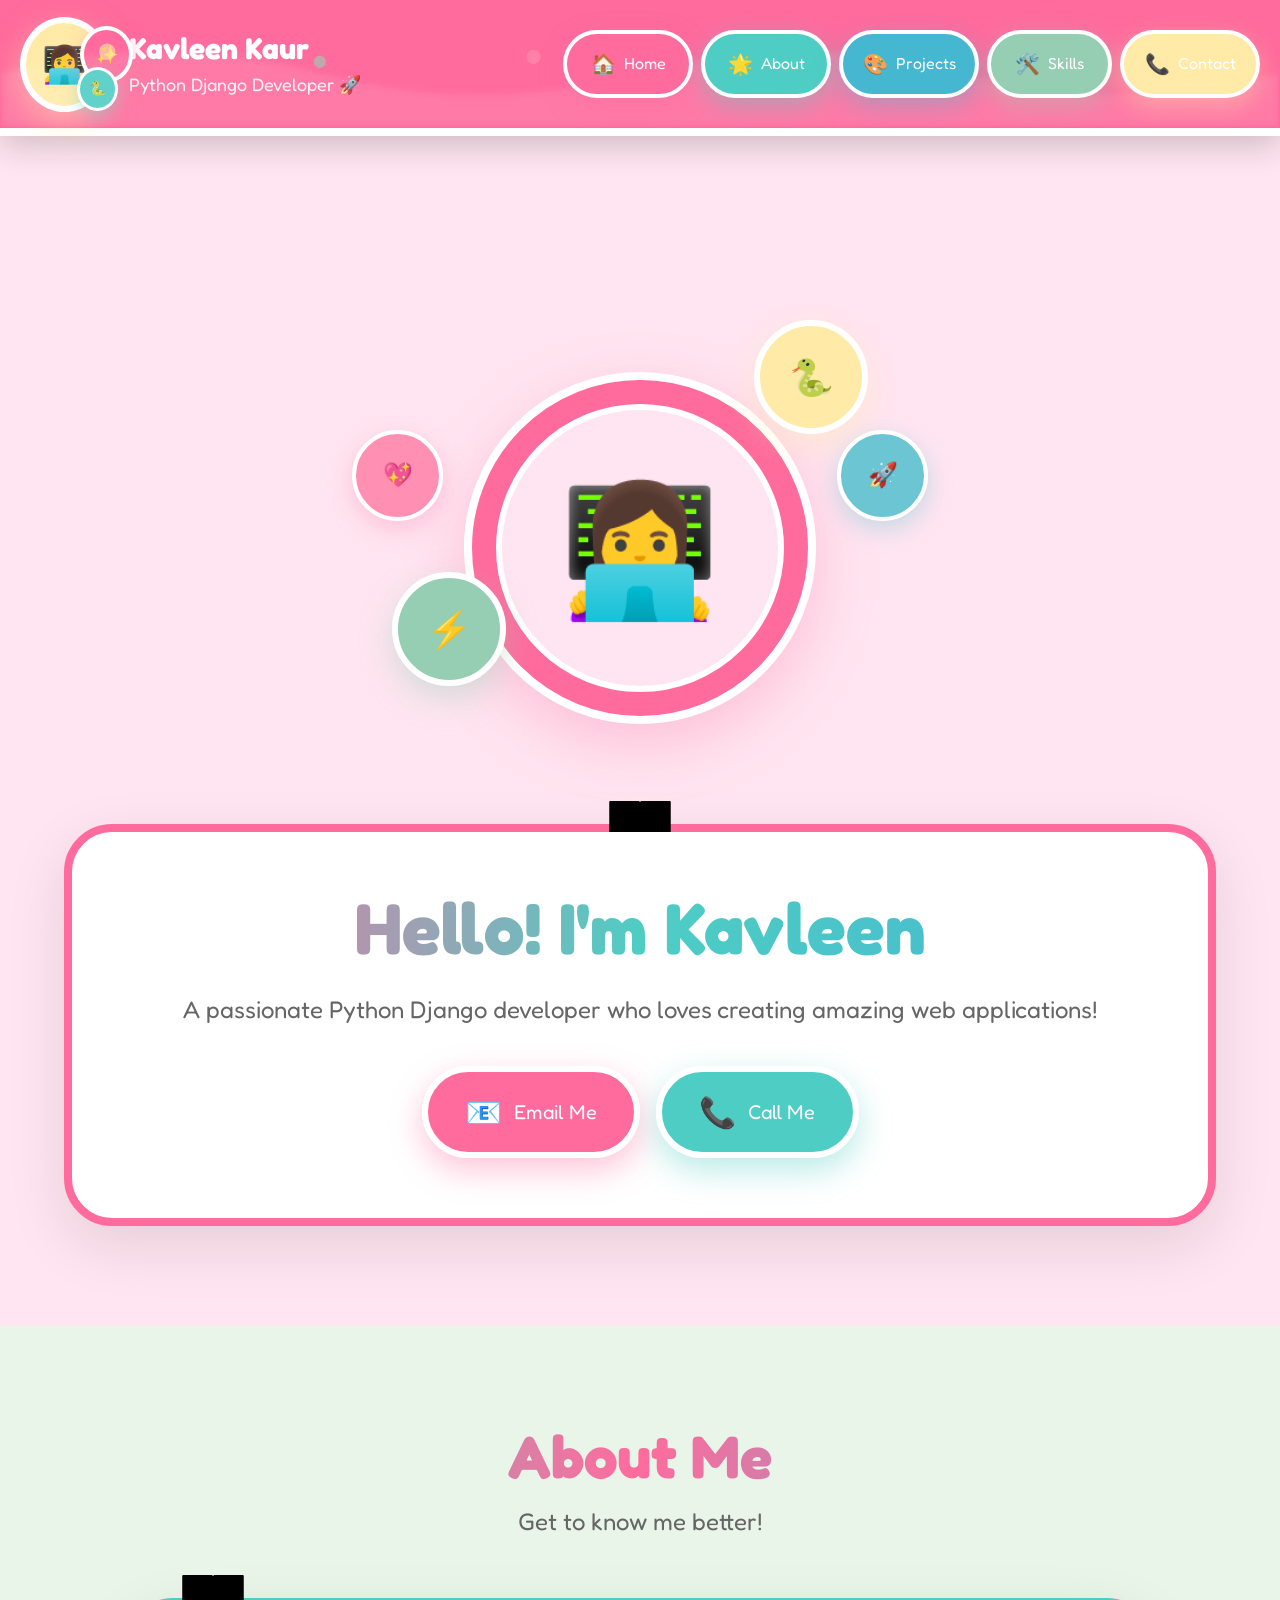
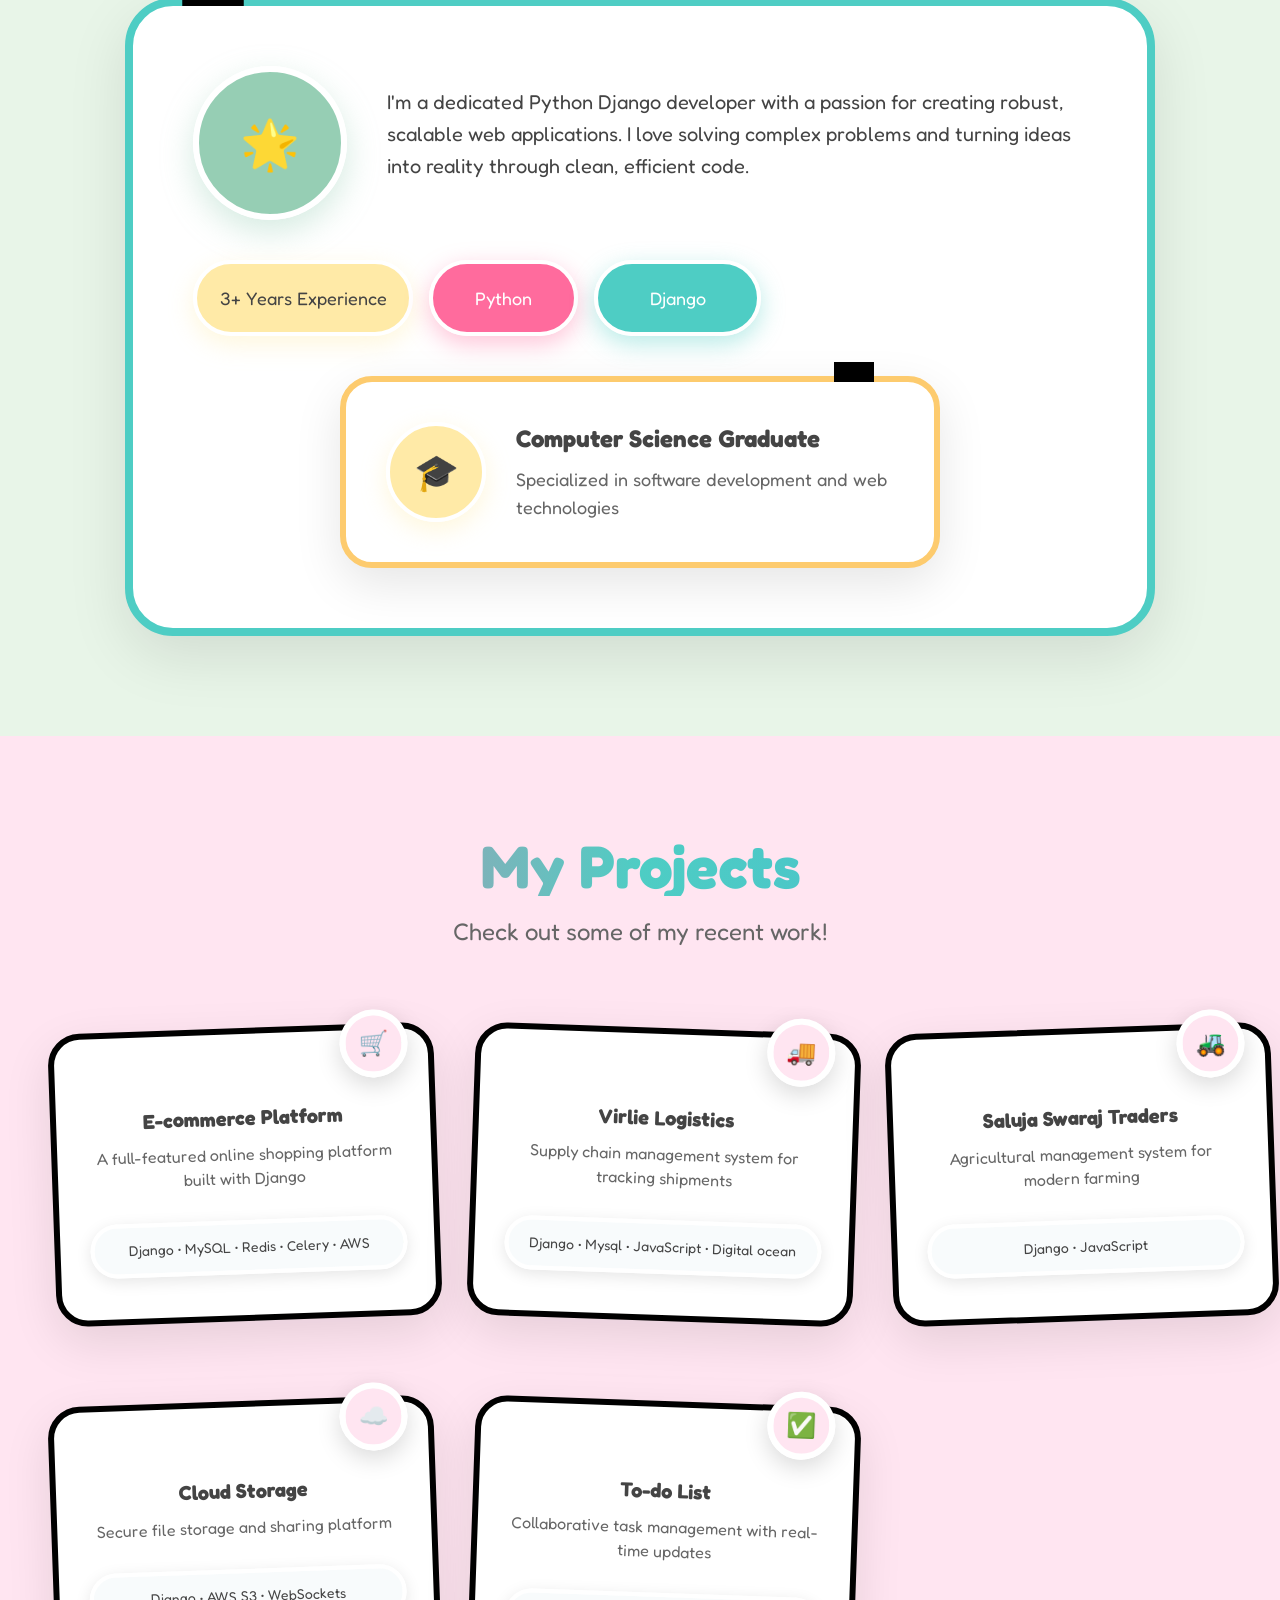
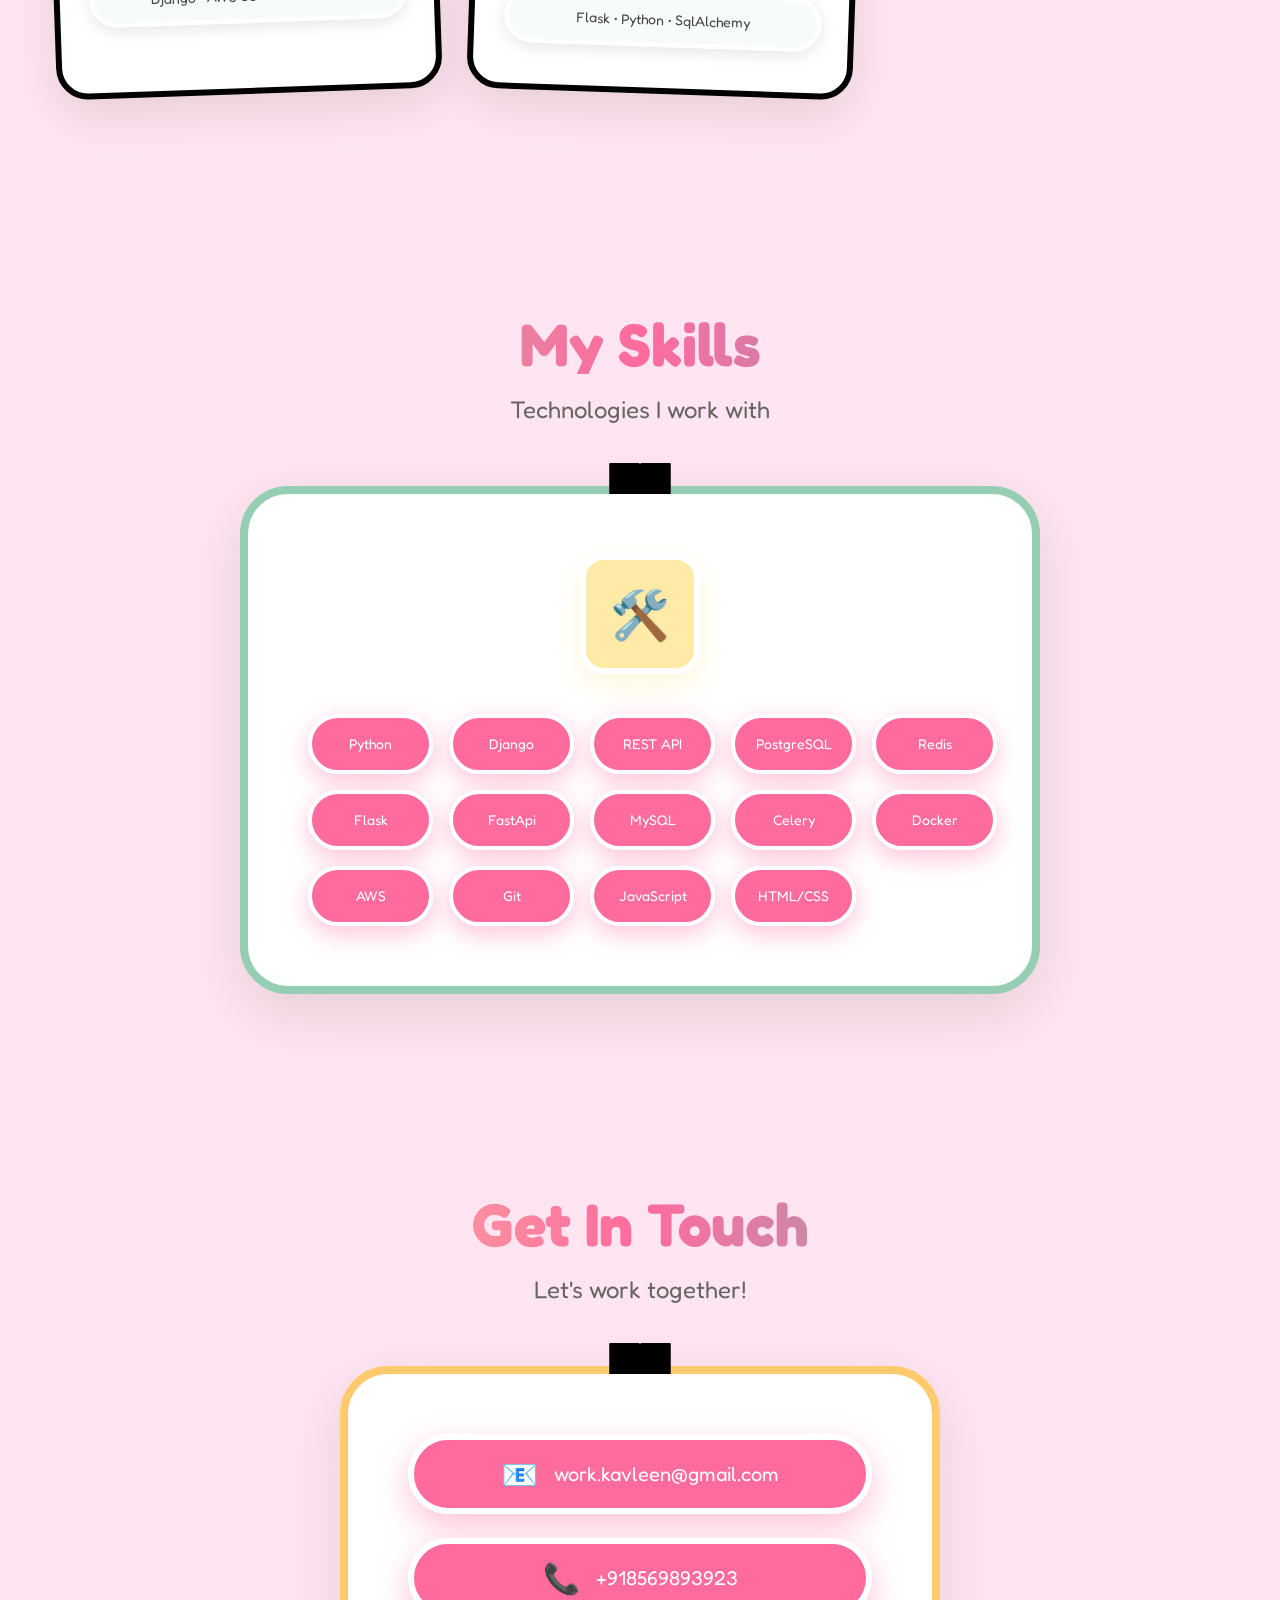
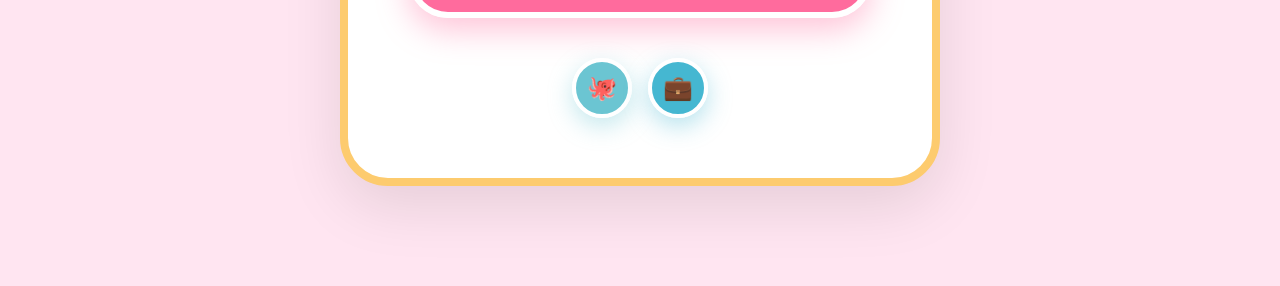
==== templates/portfolio/index.html @ 2c38bc71 "github fix" ====
<!DOCTYPE html>
<html lang="en">
<head>
    <meta charset="UTF-8">
    <meta name="viewport" content="width=device-width, initial-scale=1.0">
    <title>Kavleen Kaur - Python Django Developer</title>
    <link href="https://fonts.googleapis.com/css2?family=Fredoka+One:wght@400&display=swap" rel="stylesheet">
</head>
<body>
    <div class="portfolio-container">
        <!-- Header Section -->
        <header class="main-header">
            <div class="header-content">
                <div class="profile-section">
                    <div class="profile-avatar">
                        <div class="avatar-main">👩‍💻</div>
                        <div class="floating-emoji sparkle">
                            <div class="emoji-content">✨</div>
                        </div>
                        <div class="floating-emoji python">
                            <div class="emoji-content">🐍</div>
                        </div>
                    </div>
                    <div class="profile-info">
                        <h1 class="developer-name">Kavleen Kaur</h1>
                        <p class="developer-title">Python Django Developer 🚀</p>
                    </div>
                </div>

                <!-- Decorative Wave SVG -->
                <div class="wave-decoration">
                    <svg width="1257" height="107" viewBox="0 0 1257 107" fill="none" xmlns="http://www.w3.org/2000/svg">
                        <g clip-path="url(#clip0_1099_205)">
                            <mask id="mask0_1099_205" style="mask-type: luminance" maskUnits="userSpaceOnUse" x="0" y="0" width="1256" height="106">
                                <path d="M1255.67 0.882568H0.666016V105.799H1255.67V0.882568Z" fill="white"></path>
                            </mask>
                            <g mask="url(#mask0_1099_205)">
                                <g filter="url(#filter0_f_1099_205)">
                                    <path d="M0.666016 53.1739C105.25 25.2851 209.832 25.2851 314.416 53.1739C419 81.0627 523.583 81.0627 628.166 53.1739C732.75 25.2851 837.333 25.2851 941.917 53.1739C1046.5 81.0627 1151.09 81.0627 1255.66 53.1739V105.465H0.666016V53.1739Z" fill="white" fill-opacity="0.1"></path>
                                </g>
                                <path opacity="0.6" d="M105.249 40.0971C109.664 40.0971 113.243 36.5183 113.243 32.1035C113.243 27.6887 109.664 24.1099 105.249 24.1099C100.835 24.1099 97.2559 27.6887 97.2559 32.1035C97.2559 36.5183 100.835 40.0971 105.249 40.0971Z" fill="#FFEAA7"></path>
                                <path opacity="0.6" d="M314.083 48.0908C317.394 48.0908 320.078 45.4066 320.078 42.0956C320.078 38.7845 317.394 36.1003 314.083 36.1003C310.772 36.1003 308.088 38.7845 308.088 42.0956C308.088 45.4066 310.772 48.0908 314.083 48.0908Z" fill="#96CEB4"></path>
                                <path opacity="0.6" d="M523.916 44.0941C527.779 44.0941 530.911 40.9626 530.911 37.0997C530.911 33.2367 527.779 30.1052 523.916 30.1052C520.053 30.1052 516.922 33.2367 516.922 37.0997C516.922 40.9626 520.053 44.0941 523.916 44.0941Z" fill="#FF8FB3"></path>
                                <path opacity="0.6" d="M732.75 53.087C735.509 53.087 737.746 50.8502 737.746 48.091C737.746 45.3318 735.509 43.095 732.75 43.095C729.991 43.095 727.754 45.3318 727.754 48.091C727.754 50.8502 729.991 53.087 732.75 53.087Z" fill="#6ED3D0"></path>
                                <path opacity="0.6" d="M941.584 36.1004C946.55 36.1004 950.576 32.0742 950.576 27.1076C950.576 22.141 946.55 18.1147 941.584 18.1147C936.617 18.1147 932.591 22.141 932.591 27.1076C932.591 32.0742 936.617 36.1004 941.584 36.1004Z" fill="#FDCB6E"></path>
                                <path opacity="0.6" d="M1151.42 48.0908C1154.73 48.0908 1157.41 45.4066 1157.41 42.0956C1157.41 38.7845 1154.73 36.1003 1151.42 36.1003C1148.11 36.1003 1145.42 38.7845 1145.42 42.0956C1145.42 45.4066 1148.11 48.0908 1151.42 48.0908Z" fill="#A8D5BA"></path>
                            </g>
                        </g>
                        <defs>
                            <filter id="filter0_f_1099_205" x="-5.33398" y="26.2573" width="1267" height="85.208" filterUnits="userSpaceOnUse" color-interpolation-filters="sRGB">
                                <feFlood flood-opacity="0" result="BackgroundImageFix"></feFlood>
                                <feBlend mode="normal" in="SourceGraphic" in2="BackgroundImageFix" result="shape"></feBlend>
                                <feGaussianBlur stdDeviation="3" result="effect1_foregroundBlur_1099_205"></feGaussianBlur>
                            </filter>
                            <clipPath id="clip0_1099_205">
                                <rect width="1256" height="105.916" fill="white" transform="translate(0.333008 0.12915)"></rect>
                            </clipPath>
                        </defs>
                    </svg>

               <!-- Menu Toggle Button (Only visible on small screens) -->
               <button class="menu-toggle" onclick="toggleMenu()">☰</button>
            </div>
            <nav class="main-navigation" id="mobileNav">
                 <a href="#home" class="nav-item home-nav">
                   <span class="nav-emoji">🏠</span><span class="nav-text">Home</span>
                 </a>
                 <a href="#about" class="nav-item about-nav">
                   <span class="nav-emoji">🌟</span><span class="nav-text">About</span>
                 </a>
                 <a href="#projects" class="nav-item projects-nav">
                   <span class="nav-emoji">🎨</span><span class="nav-text">Projects</span>
                 </a>
                 <a href="#skills" class="nav-item skills-nav">
                   <span class="nav-emoji">🛠️</span><span class="nav-text">Skills</span>
                 </a>
                 <a href="#contact" class="nav-item contact-nav">
                   <span class="nav-emoji">📞</span><span class="nav-text">Contact</span>
                 </a>
               </nav>
            </div>
        </header>

        <!-- Hero Section -->
        <section id="home" class="hero-section">
            <div class="hero-decorative-elements">
                <div class="central-avatar">
                    <div class="avatar-inner">
                        <div class="avatar-core">👩‍💻</div>
                    </div>
                    <div class="floating-element python-element">
                        <div class="element-content">🐍</div>
                    </div>
                    <div class="floating-element lightning-element">
                        <div class="element-content">⚡</div>
                    </div>
                    <div class="floating-element heart-element">
                        <div class="element-content">💖</div>
                    </div>
                    <div class="floating-element rocket-element">
                        <div class="element-content">🚀</div>
                    </div>
                </div>
            </div>

            <div class="hero-content-card">
                <div class="speech-bubble-tail"></div>
                <h1 class="hero-title">Hello! I'm Kavleen</h1>
                <p class="hero-description">A passionate Python Django developer who loves creating amazing web applications!</p>
                <div class="hero-actions">
                    <a href="mailto:work.kavleen@gmail.com?subject=Let%27s%20Work%20Together&body=Hi%20Kavleen%2C%20I%20saw%20your%20portfolio..." class="action-button email-button">
                        <span class="button-emoji">📧</span>
                        <span class="button-text">Email Me</span>
                      </a>
                      
                    <a href="tel:+918569893923" class="action-button call-button">
                        <span class="button-emoji">📞</span>
                        <span class="button-text">Call Me</span>
                    </a>
                </div>
            </div>
        </section>

        <!-- About Section -->
        <section id="about" class="about-section">
            <div class="section-header">
                <h2 class="section-title">About Me</h2>
                <p class="section-subtitle">Get to know me better!</p>
            </div>

            <div class="about-content-card">
                <div class="speech-bubble-tail about-tail"></div>
                <div class="about-description">
                    <div class="description-icon">
                        <div class="icon-emoji">🌟</div>
                    </div>
                    <div class="description-text">
                        I'm a dedicated Python Django developer with a passion for creating robust, scalable web applications. I love solving complex problems and turning ideas into reality through clean, efficient code.
                    </div>
                </div>

                <div class="experience-badges">
                    <div class="badge experience-badge">
                        <span class="badge-text">3+ Years Experience</span>
                    </div>
                    <div class="badge tdd-badge">
                        <span class="badge-text">Python</span>
                    </div>
                    <div class="badge api-badge">
                        <span class="badge-text">Django</span>
                    </div>
                </div>

                <div class="education-card">
                    <div class="education-tail"></div>
                    <div class="education-content">
                        <div class="education-icon">
                            <div class="icon-emoji">🎓</div>
                        </div>
                        <div class="education-details">
                            <h3 class="education-title">Computer Science Graduate</h3>
                            <p class="education-description">Specialized in software development and web technologies</p>
                        </div>
                    </div>
                </div>
            </div>
        </section>

        <!-- Projects Section -->
        <section id="projects" class="projects-section">
            <div class="section-header">
                <h2 class="section-title">My Projects</h2>
                <p class="section-subtitle">Check out some of my recent work!</p>
            </div>

            <div class="projects-grid">
                <div class="project-card ecommerce-card">
                    <div class="project-icon">
                        <div class="icon-emoji">🛒</div>
                    </div>
                    <div class="project-content">
                        <h3 class="project-title">E-commerce Platform</h3>
                        <p class="project-description">A full-featured online shopping platform built with Django</p>
                        <div class="tech-tag">
                            <span class="tag-text">Django • MySQL • Redis • Celery • AWS</span>
                        </div>
                    </div>
                </div>

                <div class="project-card logistics-card">
                    <div class="project-icon">
                        <div class="icon-emoji">🚚</div>
                    </div>
                    <div class="project-content">
                        <h3 class="project-title">Virlie Logistics</h3>
                        <p class="project-description">Supply chain management system for tracking shipments</p>
                        <div class="tech-tag">
                            <span class="tag-text">Django • Mysql • JavaScript • Digital ocean</span>
                        </div>
                    </div>
                </div>

                <div class="project-card tractor-card">
                    <div class="project-icon">
                        <div class="icon-emoji">🚜</div>
                    </div>
                    <div class="project-content">
                        <h3 class="project-title">Saluja Swaraj Traders</h3>
                        <p class="project-description">Agricultural management system for modern farming</p>
                        <div class="tech-tag">
                            <span class="tag-text">Django • JavaScript </span>
                        </div>
                    </div>
                </div>

                <div class="project-card cloud-card">
                    <div class="project-icon">
                        <div class="icon-emoji">☁️</div>
                    </div>
                    <div class="project-content">
                        <h3 class="project-title">Cloud Storage</h3>
                        <p class="project-description">Secure file storage and sharing platform</p>
                        <div class="tech-tag">
                            <span class="tag-text">Django • AWS S3 • WebSockets</span>
                        </div>
                    </div>
                </div>

                <div class="project-card todo-card">
                    <div class="project-icon">
                        <div class="icon-emoji">✅</div>
                    </div>
                    <div class="project-content">
                        <h3 class="project-title">To-do List</h3>
                        <p class="project-description">Collaborative task management with real-time updates</p>
                        <div class="tech-tag">
                            <span class="tag-text">Flask • Python • SqlAlchemy</span>
                        </div>
                    </div>
                </div>
            </div>
        </section>

        <!-- Skills Section -->
        <section id="skills" class="skills-section">
            <div class="section-header">
                <h2 class="section-title">My Skills</h2>
                <p class="section-subtitle">Technologies I work with</p>
            </div>

            <div class="skills-content-card">
                <div class="speech-bubble-tail skills-tail"></div>
                <div class="skills-icon-container">
                    <div class="skills-main-icon">
                        <div class="icon-emoji">🛠️</div>
                    </div>
                </div>

                <div class="skills-grid">
                    <div class="skill-item">
                        <span class="skill-text">Python</span>
                    </div>
                    <div class="skill-item">
                        <span class="skill-text">Django</span>
                    </div>
                    <div class="skill-item">
                        <span class="skill-text">REST API</span>
                    </div>
                    <div class="skill-item">
                        <span class="skill-text">PostgreSQL</span>
                    </div>
                    <div class="skill-item">
                        <span class="skill-text">Redis</span>
                    </div>
                    <div class="skill-item">
                        <span class="skill-text">Flask</span>
                    </div>
                    <div class="skill-item">
                        <span class="skill-text">FastApi</span>
                    </div>
                    <div class="skill-item">
                        <span class="skill-text">MySQL</span>
                    </div>
                    <div class="skill-item">
                        <span class="skill-text">Celery</span>
                    </div>
                    <div class="skill-item">
                        <span class="skill-text">Docker</span>
                    </div>
                    <div class="skill-item">
                        <span class="skill-text">AWS</span>
                    </div>
                    <div class="skill-item">
                        <span class="skill-text">Git</span>
                    </div>
                    <div class="skill-item">
                        <span class="skill-text">JavaScript</span>
                    </div>
                    <div class="skill-item">
                        <span class="skill-text">HTML/CSS</span>
                    </div>
                </div>
            </div>
        </section>

        <!-- Contact Section -->
        <section id="contact" class="contact-section">
            <div class="section-header">
                <h2 class="section-title">Get In Touch</h2>
                <p class="section-subtitle">Let's work together!</p>
            </div>

            <div class="contact-content-card">
                <div class="speech-bubble-tail contact-tail"></div>
                <div class="contact-actions">
            
                    
                    <a href="mailto:work.kavleen@gmail.com" class="contact-button email-link">
                        <span class="contact-emoji">📧</span>
                        <span class="contact-text">work.kavleen@gmail.com</span>
                    </a>
                    <a href="tel:+1234567890" class="contact-button phone-link">
                        <span class="contact-emoji">📞</span>
                        <span class="contact-text">+918569893923</span>
                    </a>
                </div>
            

                <div class="social-links">
                    <a href="https://github.com/" class="social-link github-link" >
                        <span class="social-emoji">🐙</span>
                    </a>
                    <a href="https://www.linkedin.com/in/kavleensaluja22/" class="social-link linkedin-link">
                        <span class="social-emoji">💼</span>
                    </a>
                </div>
            </div>
        </section>
    </div>

    <style>
/* Reset and Base Styles */
* {
    margin: 0;
    padding: 0;
    box-sizing: border-box;
}

body {
    padding-top: 136px;
    font-family: 'Fredoka One', cursive;
    line-height: 1.6;
    overflow-x: hidden;
    overflow-y: auto;
}

/* Portfolio Container */
.portfolio-container {
    width: 100%;
    min-height: 100vh;
    background: linear-gradient(90deg, #ffe5f1 100%, #e8f5e8 50%, #e1f0ff 0%);
    position: relative;
    padding-top: 136px;
    overflow-x: hidden;
    overflow-y: auto;
}

/* Header Styles */
.main-header {
    width: 100%;
    height: 136px;
    border-bottom: 8px solid #fff;
    background: linear-gradient(90deg, #ff6b9d 100%, #4ecdc4 50%, #45b7d1 0%);
    box-shadow: 0px 8px 32px 0px rgba(0, 0, 0, 0.2);
    position: fixed;
    top: 0;
    display: flex;
    align-items: center;
    justify-content: space-between;
    padding: 0 20px;
    z-index: 999;
    overflow: visible;
}

.header-content {
    width: 100%;
    display: flex;
    align-items: center;
    justify-content: space-between;
    flex-wrap: nowrap;
    overflow: visible;
}

.profile-section {
    display: flex;
    align-items: center;
    gap: 20px;
}

.profile-avatar {
    width: 89px;
    height: 95px;
    border-radius: 50%;
    border: 6px solid #fff;
    background: linear-gradient(90deg, #ffeaa7 100%, #fdcb6e 0%);
    box-shadow: 0px 12px 32px 0px rgba(255, 234, 167, 0.5);
    display: flex;
    align-items: center;
    justify-content: center;
    position: relative;
}

.avatar-main {
    color: #000;
    font-size: 36px;
    font-family: 'Fredoka One', cursive;
}

.floating-emoji {
    border-radius: 50%;
    border: 4px solid #fff;
    position: absolute;
    display: flex;
    align-items: center;
    justify-content: center;
}

.floating-emoji.sparkle {
    width: 53px;
    height: 57px;
    background: linear-gradient(90deg, #ff6b9d 100%, #ff8fb3 0%);
    box-shadow: 0px 8px 20px 0px rgba(255, 107, 157, 0.4);
    top: 3px;
    right: -30px;
}

.floating-emoji.python {
    width: 41px;
    height: 44px;
    border: 3px solid #fff;
    background: linear-gradient(90deg, #4ecdc4 100%, #6ed3d0 0%);
    box-shadow: 0px 6px 16px 0px rgba(78, 205, 196, 0.4);
    bottom: -5px;
    right: -15px;
}

.floating-emoji.sparkle .emoji-content,
.floating-emoji.python .emoji-content {
    color: #000;
    font-size: 18px;
    font-family: 'Fredoka One', cursive;
}

.floating-emoji.python .emoji-content {
    color: #000;
    font-size: 14px;
    font-family: 'Fredoka One', cursive;
}

.developer-name {
    color: #fff;
    margin-bottom: 4px;
    font-size: 30px;
    line-height: 36px;
    font-family: 'Fredoka One', cursive;
}

.developer-title {
    color: #fff;
    opacity: 0.9;
    font-size: 18px;
    line-height: 28px;
    font-family: 'Fredoka One', cursive;
}

.wave-decoration {
    position: absolute;
    bottom: -8px;
    left: 0;
    width: 100%;
    overflow: hidden;
}

.wave-decoration svg {
    width: 100%;
    height: auto;
}

/* Navigation Styles - Fixed for large screens */
.main-navigation {
    display: flex;
    gap: 8px;
    align-items: center;
    flex-wrap: nowrap;
    position: relative;
    z-index: 100;
    overflow: visible;
}

.nav-item {
    min-width: auto;
    height: 68px;
    border-radius: 34px;
    border: 4px solid #fff;
    display: flex;
    padding: 10px 16px;
    align-items: center;
    justify-content: center;
    gap: 8px;
    cursor: pointer;
    text-decoration: none;
    transition: transform 0.3s ease;
    white-space: nowrap;
    position: relative;
    z-index: 101;
}

.nav-item:hover {
    transform: translateY(-2px);
}

.home-nav {
    width: 130px;
    background: linear-gradient(90deg, #ff6b9d 100%, #ff8fb3 0%);
    box-shadow: 0px 8px 24px 0px rgba(255, 107, 157, 0.4);
}

.about-nav {
    width: 130px;
    background: linear-gradient(90deg, #4ecdc4 100%, #6ed3d0 0%);
    box-shadow: 0px 8px 24px 0px rgba(78, 205, 196, 0.4);
}

.projects-nav {
    width: 140px;
    background: linear-gradient(90deg, #45b7d1 100%, #6bc5d2 0%);
    box-shadow: 0px 8px 24px 0px rgba(69, 183, 209, 0.4);
}

.skills-nav {
    width: 125px;
    background: linear-gradient(90deg, #96ceb4 100%, #a8d5ba 0%);
    box-shadow: 0px 8px 24px 0px rgba(150, 206, 180, 0.4);
}

.contact-nav {
    width: 140px;
    background: linear-gradient(90deg, #ffeaa7 100%, #fdcb6e 0%);
    box-shadow: 0px 8px 24px 0px rgba(255, 234, 167, 0.4);
}

.nav-emoji {
    color: #fff;
    font-size: 20px;
    font-family: 'Fredoka One', cursive;
    flex-shrink: 0;
}

.nav-text {
    color: #fff;
    font-size: 16px;
    font-family: 'Fredoka One', cursive;
}

/* Toggle Button */
.menu-toggle {
    display: none;
    font-size: 24px;
    background: none;
    border: none;
    cursor: pointer;
    margin-left: auto;
    color: #fff;
}

/* Hero Section */
.hero-section {
    padding: 100px 32px;
    display: flex;
    flex-direction: column;
    align-items: center;
    position: relative;
}

.hero-decorative-elements {
    position: relative;
    margin-bottom: 100px;
}

.central-avatar {
    width: 352px;
    height: 352px;
    border-radius: 50%;
    border: 8px solid #fff;
    background: linear-gradient(90deg, #ff6b9d 100%, #4ecdc4 50%, #45b7d1 0%);
    box-shadow: 0px 20px 60px 0px rgba(255, 107, 157, 0.3);
    position: relative;
    display: flex;
    align-items: center;
    justify-content: center;
}

.avatar-inner {
    width: 288px;
    height: 288px;
    border-radius: 50%;
    border: 6px solid #fff;
    background: linear-gradient(90deg, #ffe5f1 100%, #e8f5e8 0%);
    display: flex;
    align-items: center;
    justify-content: center;
}

.avatar-core {
    color: #000;
    font-size: 128px;
    font-family: 'Fredoka One', cursive;
}

.floating-element {
    border-radius: 50%;
    border: 6px solid #fff;
    position: absolute;
    display: flex;
    align-items: center;
    justify-content: center;
}

.python-element {
    width: 114px;
    height: 114px;
    background: linear-gradient(90deg, #ffeaa7 100%, #fdcb6e 0%);
    box-shadow: 0px 12px 32px 0px rgba(255, 234, 167, 0.4);
    top: -60px;
    right: -60px;
}

.lightning-element {
    width: 114px;
    height: 114px;
    background: linear-gradient(90deg, #96ceb4 100%, #a8d5ba 0%);
    box-shadow: 0px 12px 32px 0px rgba(150, 206, 180, 0.4);
    bottom: 30px;
    left: -80px;
}

.heart-element {
    width: 91px;
    height: 91px;
    border: 4px solid #fff;
    background: linear-gradient(90deg, #ff8fb3 100%, #ffb3c6 0%);
    box-shadow: 0px 8px 24px 0px rgba(255, 143, 179, 0.4);
    top: 50px;
    left: -120px;
}

.rocket-element {
    width: 91px;
    height: 91px;
    border: 4px solid #fff;
    background: linear-gradient(90deg, #6bc5d2 100%, #85d1d8 0%);
    box-shadow: 0px 8px 24px 0px rgba(107, 197, 210, 0.4);
    top: 50px;
    right: -120px;
}

.element-content {
    color: #000;
    font-family: 'Fredoka One', cursive;
}

.python-element .element-content,
.lightning-element .element-content {
    font-size: 36px;
}

.heart-element .element-content,
.rocket-element .element-content {
    font-size: 24px;
}

.hero-content-card {
    width: 100%;
    max-width: 90vw;
    border-radius: 48px;
    border: 8px solid #ff6b9d;
    box-shadow: 0px 20px 60px 0px rgba(0, 0, 0, 0.1);
    padding: 60px;
    text-align: center;
    position: relative;
    background-color: #fff;
}

.speech-bubble-tail {
    width: 61px;
    height: 31px;
    border-right: 30px solid #000;
    border-bottom: 30px solid #000;
    border-left: 30px solid #000;
    position: absolute;
    top: -31px;
    left: 50%;
    transform: translateX(-50%);
}

.hero-title {
    background: linear-gradient(90deg, #ff6b9d 0%, #4ecdc4 50%, #45b7d1 100%);
    -webkit-background-clip: text;
    -webkit-text-fill-color: transparent;
    background-clip: text;
    text-align: center;
    margin-bottom: 30px;
    font-size: 72px;
    line-height: 72px;
    font-family: 'Fredoka One', cursive;
}

.hero-description {
    color: #666;
    text-align: center;
    margin-bottom: 40px;
    font-size: 24px;
    line-height: 32px;
    font-family: 'Fredoka One', cursive;
}

.hero-actions {
    display: flex;
    gap: 16px;
    justify-content: center;
    flex-wrap: wrap;
}

.action-button {
    height: 92px;
    border-radius: 46px;
    border: 6px solid #fff;
    display: flex;
    align-items: center;
    justify-content: center;
    gap: 12px;
    cursor: pointer;
    background: none;
    transition: transform 0.3s ease;
    text-decoration: none;
}

.action-button:hover {
    transform: translateY(-2px);
}

.email-button {
    width: 218px;
    background: linear-gradient(90deg, #ff6b9d 100%, #ff8fb3 0%);
    box-shadow: 0px 12px 32px 0px rgba(255, 107, 157, 0.4);
}

.call-button {
    width: 203px;
    background: linear-gradient(90deg, #4ecdc4 100%, #6ed3d0 0%);
    box-shadow: 0px 12px 32px 0px rgba(78, 205, 196, 0.4);
}

.button-emoji {
    color: #fff;
    font-size: 30px;
    font-family: 'Fredoka One', cursive;
}

.button-text {
    color: #fff;
    font-size: 20px;
    font-family: 'Fredoka One', cursive;
}

/* About Section */
.about-section {
    background: linear-gradient(90deg, #e8f5e8 100%, #ffe5f1 50%, #e1f0ff 0%);
    padding: 100px 32px;
}

.section-header {
    text-align: center;
    margin-bottom: 60px;
}

.section-title {
    background: linear-gradient(90deg, #4ecdc4 0%, #ff6b9d 50%, #45b7d1 100%);
    -webkit-background-clip: text;
    -webkit-text-fill-color: transparent;
    background-clip: text;
    margin-bottom: 20px;
    font-size: 60px;
    line-height: 60px;
    font-family: 'Fredoka One', cursive;
}

.section-subtitle {
    color: #666;
    font-size: 24px;
    line-height: 32px;
    font-family: 'Fredoka One', cursive;
}

.about-content-card {
    max-width: 1030px;
    margin: 0 auto;
    border-radius: 48px;
    border: 8px solid #4ecdc4;
    box-shadow: 0px 20px 60px 0px rgba(0, 0, 0, 0.1);
    padding: 60px;
    position: relative;
    background-color: #fff;
}

.about-tail {
    left: 80px;
}

.about-description {
    display: flex;
    align-items: flex-start;
    gap: 40px;
    margin-bottom: 40px;
}

.description-icon {
    width: 154px;
    height: 154px;
    border-radius: 50%;
    border: 6px solid #fff;
    background: linear-gradient(90deg, #96ceb4 100%, #a8d5ba 0%);
    box-shadow: 0px 12px 32px 0px rgba(150, 206, 180, 0.4);
    display: flex;
    align-items: center;
    justify-content: center;
    flex-shrink: 0;
}

.icon-emoji {
    color: #000;
    font-size: 48px;
    font-family: 'Fredoka One', cursive;
}

.description-text {
    flex: 1;
    color: #444;
    padding-top: 20px;
    font-size: 20px;
    line-height: 32px;
    font-family: 'Fredoka One', cursive;
}

.experience-badges {
    display: flex;
    gap: 16px;
    flex-wrap: wrap;
    margin-bottom: 40px;
}

.badge {
    height: 76px;
    border-radius: 38px;
    border: 4px solid #fff;
    display: flex;
    align-items: center;
    justify-content: center;
}

.experience-badge {
    width: 220px;
    background: linear-gradient(90deg, #ffeaa7 100%, #fdcb6e 0%);
    box-shadow: 0px 8px 24px 0px rgba(255, 234, 167, 0.4);
}

.experience-badge .badge-text {
    color: #444;
    font-size: 18px;
    font-family: 'Fredoka One', cursive;
}

.tdd-badge {
    width: 149px;
    background: linear-gradient(90deg, #ff6b9d 100%, #ff8fb3 0%);
    box-shadow: 0px 8px 24px 0px rgba(255, 107, 157, 0.4);
}

.api-badge {
    width: 167px;
    background: linear-gradient(90deg, #4ecdc4 100%, #6ed3d0 0%);
    box-shadow: 0px 8px 24px 0px rgba(78, 205, 196, 0.4);
}

.tdd-badge .badge-text,
.api-badge .badge-text {
    color: #fff;
    font-size: 18px;
    font-family: 'Fredoka One', cursive;
}

.education-card {
    width: 600px;
    max-width: 100%;
    margin: 0 auto;
    border-radius: 32px;
    border: 6px solid #fdcb6e;
    box-shadow: 0px 16px 48px 0px rgba(0, 0, 0, 0.1);
    padding: 40px;
    position: relative;
    background-color: #fff;
}

.education-tail {
    width: 40px;
    height: 20px;
    border-right: 20px solid #000;
    border-bottom: 20px solid #000;
    border-left: 20px solid #000;
    position: absolute;
    top: -20px;
    right: 60px;
}

.education-content {
    display: flex;
    align-items: center;
    gap: 30px;
}

.education-icon {
    width: 100px;
    height: 100px;
    border-radius: 50%;
    border: 4px solid #fff;
    background: linear-gradient(90deg, #ffeaa7 100%, #fdcb6e 0%);
    box-shadow: 0px 8px 24px 0px rgba(255, 234, 167, 0.4);
    display: flex;
    align-items: center;
    justify-content: center;
    flex-shrink: 0;
}

.education-icon .icon-emoji {
    font-size: 36px;
}

.education-details {
    flex: 1;
}

.education-title {
    color: #444;
    margin-bottom: 10px;
    font-size: 24px;
    line-height: 32px;
    font-family: 'Fredoka One', cursive;
}

.education-description {
    color: #666;
    font-size: 18px;
    line-height: 28px;
    font-family: 'Fredoka One', cursive;
}

/* Projects Section */
.projects-section {
    padding: 100px 32px;
    text-align: center;
}

.projects-section .section-title {
    background: linear-gradient(90deg, #ff6b9d 0%, #4ecdc4 50%, #45b7d1 100%);
    -webkit-background-clip: text;
    -webkit-text-fill-color: transparent;
    background-clip: text;
}

.projects-grid {
    display: grid;
    grid-template-columns: repeat(auto-fit, minmax(350px, 1fr));
    gap: 40px;
    max-width: 1400px;
    margin: 0 auto;
}

.project-card {
    width: 386px;
    height: 293px;
    border-radius: 32px;
    border: 6px solid #000;
    box-shadow: 0px 16px 48px 0px rgba(0, 0, 0, 0.1);
    padding: 30px;
    position: relative;
    margin: 20px;
    background-color: #fff;
}

.ecommerce-card,
.tractor-card,
.cloud-card {
    transform: rotate(-2deg);
}

.logistics-card,
.todo-card {
    transform: rotate(2deg);
}

.project-icon {
    width: 68px;
    height: 68px;
    border-radius: 50%;
    border: 6px solid #fff;
    background: linear-gradient(90deg, #ffe5f1 100%, #e8f5e8 0%);
    box-shadow: 0px 8px 24px 0px rgba(0, 0, 0, 0.15);
    position: absolute;
    top: -20px;
    right: 20px;
    display: flex;
    align-items: center;
    justify-content: center;
}

.project-icon .icon-emoji {
    color: #000;
    font-size: 24px;
    font-family: 'Fredoka One', cursive;
}

.project-content {
    margin-top: 40px;
}

.project-title {
    color: #444;
    margin-bottom: 10px;
    text-align: center;
    font-size: 20px;
    line-height: 28px;
    font-family: 'Fredoka One', cursive;
}

.project-description {
    color: #666;
    margin-bottom: 30px;
    text-align: center;
    font-size: 16px;
    line-height: 24px;
    font-family: 'Fredoka One', cursive;
}

.tech-tag {
    width: 317px;
    height: 54px;
    border-radius: 27px;
    border: 4px solid #fff;
    background: linear-gradient(90deg, #f8fbfc 100%, #e8f5e8 0%);
    box-shadow: 0px 4px 16px 0px rgba(0, 0, 0, 0.1);
    display: flex;
    align-items: center;
    justify-content: center;
    margin: 0 auto;
}

.tag-text {
    color: #444;
    font-size: 14px;
    font-family: 'Fredoka One', cursive;
}

/* Skills Section */
.skills-section {
    background: linear-gradient(90deg, #ffe5f1 100%, #e1f0ff 50%, #e8f5e8 0%);
    padding: 100px 32px;
}

.skills-section .section-title {
    background: linear-gradient(90deg, #96ceb4 0%, #ff6b9d 50%, #45b7d1 100%);
    -webkit-background-clip: text;
    -webkit-text-fill-color: transparent;
    background-clip: text;
}

.skills-content-card {
    max-width: 800px;
    margin: 0 auto;
    border-radius: 48px;
    border: 8px solid #96ceb4;
    box-shadow: 0px 20px 60px 0px rgba(0, 0, 0, 0.1);
    padding: 60px;
    position: relative;
    background-color: #fff;
}

.skills-tail {
    left: 50%;
    transform: translateX(-50%);
}

.skills-icon-container {
    display: flex;
    justify-content: center;
    margin-bottom: 40px;
}

.skills-main-icon {
    width: 120px;
    height: 120px;
    border-radius: 24px;
    border: 6px solid #fff;
    background: linear-gradient(90deg, #ffeaa7 100%, #fdcb6e 0%);
    box-shadow: 0px 12px 32px 0px rgba(255, 234, 167, 0.4);
    display: flex;
    align-items: center;
    justify-content: center;
}

.skills-main-icon .icon-emoji {
    font-size: 48px;
}

.skills-grid {
    display: grid;
    grid-template-columns: repeat(5, 1fr);
    gap: 16px;
}

.skill-item {
    width: 125px;
    height: 60px;
    border-radius: 30px;
    border: 4px solid #fff;
    background: linear-gradient(90deg, #ff6b9d 100%, #ff8fb3 0%);
    box-shadow: 0px 8px 24px 0px rgba(255, 107, 157, 0.4);
    display: flex;
    align-items: center;
    justify-content: center;
}

.skill-text {
    color: #fff;
    font-size: 14px;
    font-family: 'Fredoka One', cursive;
}

/* Contact Section */
.contact-section {
    padding: 100px 32px;
    text-align: center;
}

.contact-section .section-title {
    background: linear-gradient(90deg, #ffeaa7 0%, #ff6b9d 50%, #4ecdc4 100%);
    -webkit-background-clip: text;
    -webkit-text-fill-color: transparent;
    background-clip: text;
}

.contact-content-card {
    max-width: 600px;
    margin: 0 auto;
    border-radius: 48px;
    border: 8px solid #fdcb6e;
    box-shadow: 0px 20px 60px 0px rgba(0, 0, 0, 0.1);
    padding: 60px;
    position: relative;
    background-color: #fff;
}

.contact-tail {
    left: 50%;
    transform: translateX(-50%);
}

.contact-actions {
    display: flex;
    flex-direction: column;
    gap: 24px;
}

.contact-button {
    width: 520px;
    max-width: 100%;
    height: 80px;
    border-radius: 40px;
    border: 6px solid #fff;
    background: linear-gradient(90deg, #ff6b9d 100%, #ff8fb3 0%);
    box-shadow: 0px 12px 32px 0px rgba(255, 107, 157, 0.4);
    display: flex;
    align-items: center;
    justify-content: center;
    gap: 16px;
    cursor: pointer;
    margin: 0 auto;
    transition: transform 0.3s ease;
    text-decoration: none;
}

.contact-button:hover {
    transform: translateY(-2px);
}

.contact-info {
    width: 520px;
    max-width: 100%;
    height: 80px;
    border-radius: 40px;
    border: 6px solid #fff;
    display: flex;
    align-items: center;
    justify-content: center;
    gap: 16px;
    cursor: pointer;
    margin: 0 auto;
}

.email-info {
    background: linear-gradient(90deg, #4ecdc4 100%, #6ed3d0 0%);
    box-shadow: 0px 12px 32px 0px rgba(78, 205, 196, 0.4);
}

.phone-info {
    background: linear-gradient(90deg, #96ceb4 100%, #a8d5ba 0%);
    box-shadow: 0px 12px 32px 0px rgba(150, 206, 180, 0.4);
}

.contact-emoji {
    color: #fff;
    font-size: 30px;
    font-family: 'Fredoka One', cursive;
}

.contact-text {
    color: #fff;
    font-size: 20px;
    font-family: 'Fredoka One', cursive;
}

.social-links {
    display: flex;
    justify-content: center;
    gap: 16px;
    margin-top: 40px;
}

.social-link {
    width: 60px;
    height: 60px;
    border-radius: 50%;
    border: 4px solid #fff;
    display: flex;
    align-items: center;
    justify-content: center;
    cursor: pointer;
    text-decoration: none;
    transition: transform 0.3s ease;
}

.social-link:hover {
    transform: translateY(-2px);
}

.github-link {
    background: linear-gradient(90deg, #6bc5d2 100%, #85d1d8 0%);
    box-shadow: 0px 8px 24px 0px rgba(107, 197, 210, 0.4);
}

.linkedin-link {
    background: linear-gradient(90deg, #45b7d1 100%, #6bc5d2 0%);
    box-shadow: 0px 8px 24px 0px rgba(69, 183, 209, 0.4);
}

.social-emoji {
    color: #fff;
    font-size: 24px;
    font-family: 'Fredoka One', cursive;
}

/* Responsive Design */
@media (max-width: 1200px) {
    .main-navigation {
        gap: 6px;
    }

    .home-nav,
    .about-nav {
        width: 120px;
    }

    .projects-nav,
    .contact-nav {
        width: 130px;
    }

    .skills-nav {
        width: 115px;
    }

    .nav-item {
        padding: 8px 12px;
    }

    .skills-grid {
        grid-template-columns: repeat(3, 1fr);
    }

    .projects-grid {
        grid-template-columns: repeat(auto-fit, minmax(300px, 1fr));
    }
}

@media (max-width: 991px) {
    .main-navigation {
        gap: 4px;
    }

    .home-nav,
    .about-nav,
    .skills-nav {
        width: 100px;
    }

    .projects-nav,
    .contact-nav {
        width: 110px;
    }

    .nav-item {
        height: 56px;
        padding: 6px 8px;
        font-size: 14px;
    }

    .nav-text {
        font-size: 13px;
    }

    .nav-emoji {
        font-size: 16px;
    }
}

/* Tablet and Mobile Breakpoints */
@media (max-width: 768px) {
    .menu-toggle {
        display: block;
        font-size: 24px;
        background: none;
        border: none;
        cursor: pointer;
        margin-left: auto;
        color: #fff;
        z-index: 10001;
        position: relative;
    }

    .main-header {
        position: fixed;
        top: 0;
        left: 0;
        width: 100%;
        z-index: 1000;
        background: linear-gradient(90deg, #ff6b9d 100%, #4ecdc4 50%, #45b7d1 0%);
        padding: 8px 12px;
        box-shadow: 0px 8px 32px 0px rgba(0, 0, 0, 0.2);
    }

    .header-content {
        flex-direction: row;
        align-items: center;
        justify-content: space-between;
        width: 100%;
        gap: 12px;
        position: relative;
    }

    .profile-section {
        flex-direction: row;
        align-items: center;
        gap: 8px;
        min-width: fit-content;
    }

    .profile-avatar {
        width: 48px;
        height: 48px;
        border-width: 3px;
    }

    .avatar-main {
        font-size: 20px;
    }

    .developer-name {
        font-size: 16px;
    }

    .developer-title {
        font-size: 12px;
    }

    .main-navigation {
        display: none;
        flex-direction: column;
        align-items: stretch;
        gap: 8px;
        background-color: #fff;
        position: absolute;
        top: 100%;
        right: 12px;
        width: 200px;
        padding: 12px;
        border-radius: 12px;
        box-shadow: 0 4px 12px rgba(0, 0, 0, 0.1);
        z-index: 10000;
        transition: all 0.3s ease-in-out;
    }

    .main-navigation.show {
        display: flex;
    }

    .nav-item {
        width: 100%;
        height: 48px;
        justify-content: flex-start;
        padding: 8px 12px;
        font-size: 14px;
        text-align: left;
        white-space: nowrap;
        border-radius: 24px;
        min-width: unset;
    }

    .nav-text {
        font-size: 13px;
    }

    .nav-emoji {
        font-size: 16px;
    }

    .hero-title {
        font-size: 40px;
        line-height: 42px;
    }

    .section-title {
        font-size: 32px;
        line-height: 36px;
    }

    .about-description,
    .education-content {
        flex-direction: column;
        text-align: center;
    }

    .skills-grid {
        grid-template-columns: repeat(2, 1fr);
    }

    .experience-badges {
        justify-content: center;
    }

    .floating-element.heart-element,
    .floating-element.rocket-element {
        display: none;
    }
}

/* Small Mobile Screens */
@media (max-width: 480px) {
    .main-header {
        padding: 6px 8px;
    }

    .header-content {
        gap: 6px;
    }

    .profile-avatar {
        width: 42px;
        height: 42px;
        border-width: 2px;
    }

    .developer-name {
        font-size: 14px;
    }

    .developer-title {
        font-size: 11px;
    }

    .nav-item {
        font-size: 12px;
        padding: 4px 8px;
    }

    .nav-text {
        font-size: 12px;
    }

    .hero-section,
    .about-section,
    .projects-section,
    .skills-section,
    .contact-section {
        padding: 48px 16px;
    }

    .hero-content-card,
    .about-content-card,
    .skills-content-card,
    .contact-content-card {
        padding: 32px 16px;
    }

    .hero-actions {
        flex-direction: column;
        align-items: center;
    }

    .action-button {
        width: 100%;
        max-width: 240px;
    }

    .skills-grid {
        grid-template-columns: 1fr;
    }

    .skill-item {
        max-width: 180px;
        margin: 0 auto;
    }
}

/* Floating Animations */
@keyframes float {
    0%, 100% { transform: translateY(0px); }
    50% { transform: translateY(-10px); }
}

.floating-emoji,
.floating-element {
    animation: float 3s ease-in-out infinite;
    pointer-events: none;
    user-select: none;
}

.floating-emoji.sparkle { animation-delay: 0.5s; }
.floating-emoji.python { animation-delay: 1s; }
.python-element { animation-delay: 0.2s; }
.lightning-element { animation-delay: 0.8s; }
.heart-element { animation-delay: 1.2s; }
.rocket-element { animation-delay: 1.6s; }

/* Project Card Hover */
.project-card-link {
    text-decoration: none;
    color: inherit;
    display: block;
}

.project-card:hover {
    box-shadow: 0 4px 15px rgba(0, 0, 0, 0.2);
    transform: translateY(-2px);
    transition: all 0.2s ease;
    cursor: pointer;
}

/* Prevent any unwanted scrolling */
.main-header {
    max-width: 100vw;
}

.header-content {
    max-width: 100%;
}

/* Ensure navigation never scrolls */
.main-navigation {
    overflow: visible !important;
}

.nav-item {
    flex-shrink: 0;
}
    </style>

    <script>
        function toggleMenu() {
            const nav = document.getElementById('mobileNav');
            nav.classList.toggle('show');
        }

        // Wait for DOM to load
        document.addEventListener('DOMContentLoaded', function() {
            // Close menu when clicking on a nav item (mobile only)
            document.querySelectorAll('.nav-item').forEach(item => {
                item.addEventListener('click', (e) => {
                    // Only close menu on mobile screens
                    if (window.innerWidth <= 768) {
                        const nav = document.getElementById('mobileNav');
                        nav.classList.remove('show');
                    }
                });
            });

            // Close menu when clicking outside (mobile only)
            document.addEventListener('click', (e) => {
                if (window.innerWidth <= 768) {
                    const nav = document.getElementById('mobileNav');
                    const toggle = document.querySelector('.menu-toggle');

                    if (nav && toggle && !nav.contains(e.target) && !toggle.contains(e.target)) {
                        nav.classList.remove('show');
                    }
                }
            });

            // Add smooth scrolling to navigation links
            document.querySelectorAll('.nav-item[href^="#"]').forEach(anchor => {
                anchor.addEventListener('click', function (e) {
                    e.preventDefault();
                    const target = document.querySelector(this.getAttribute('href'));
                    if (target) {
                        target.scrollIntoView({
                            behavior: 'smooth',
                            block: 'start'
                        });
                    }
                });
            });

            // Handle window resize
            window.addEventListener('resize', () => {
                const nav = document.getElementById('mobileNav');
                if (window.innerWidth > 768 && nav) {
                    nav.classList.remove('show');
                }
            });
        });
    </script>
</body>
</html>
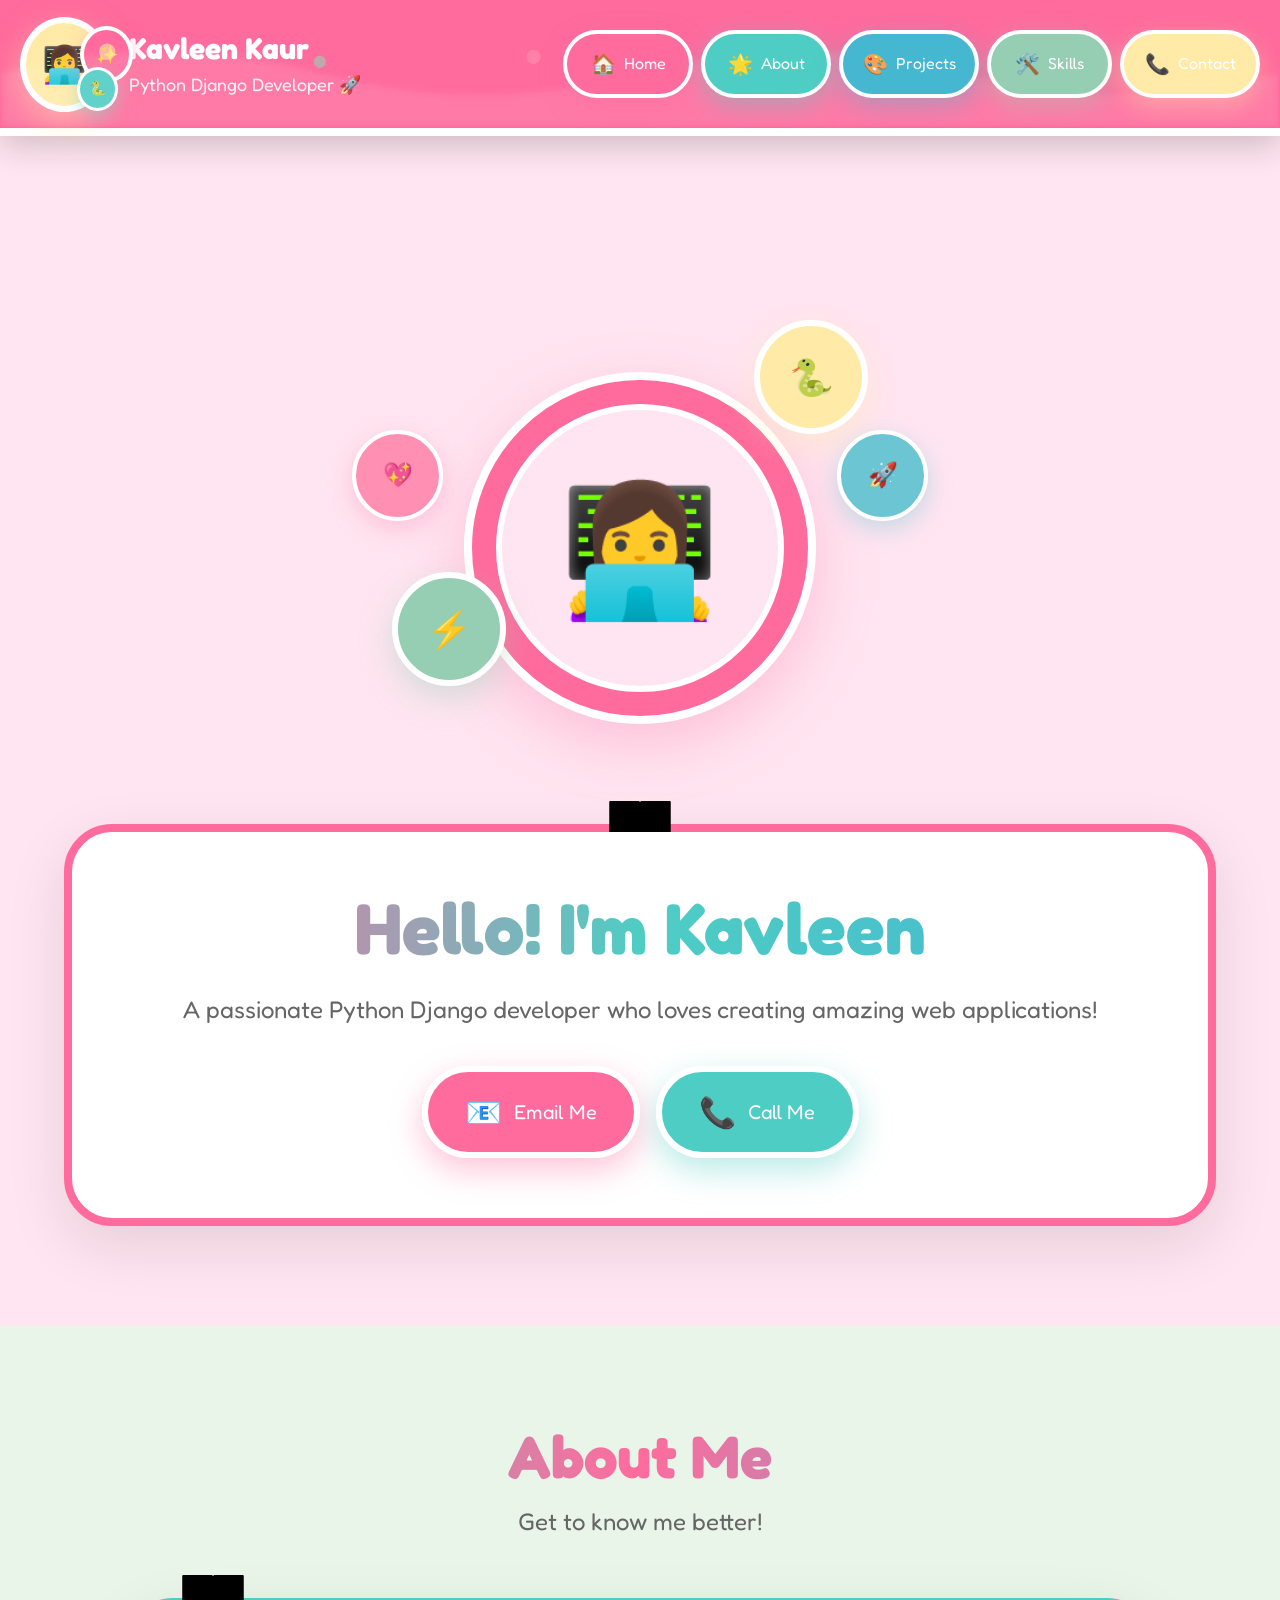
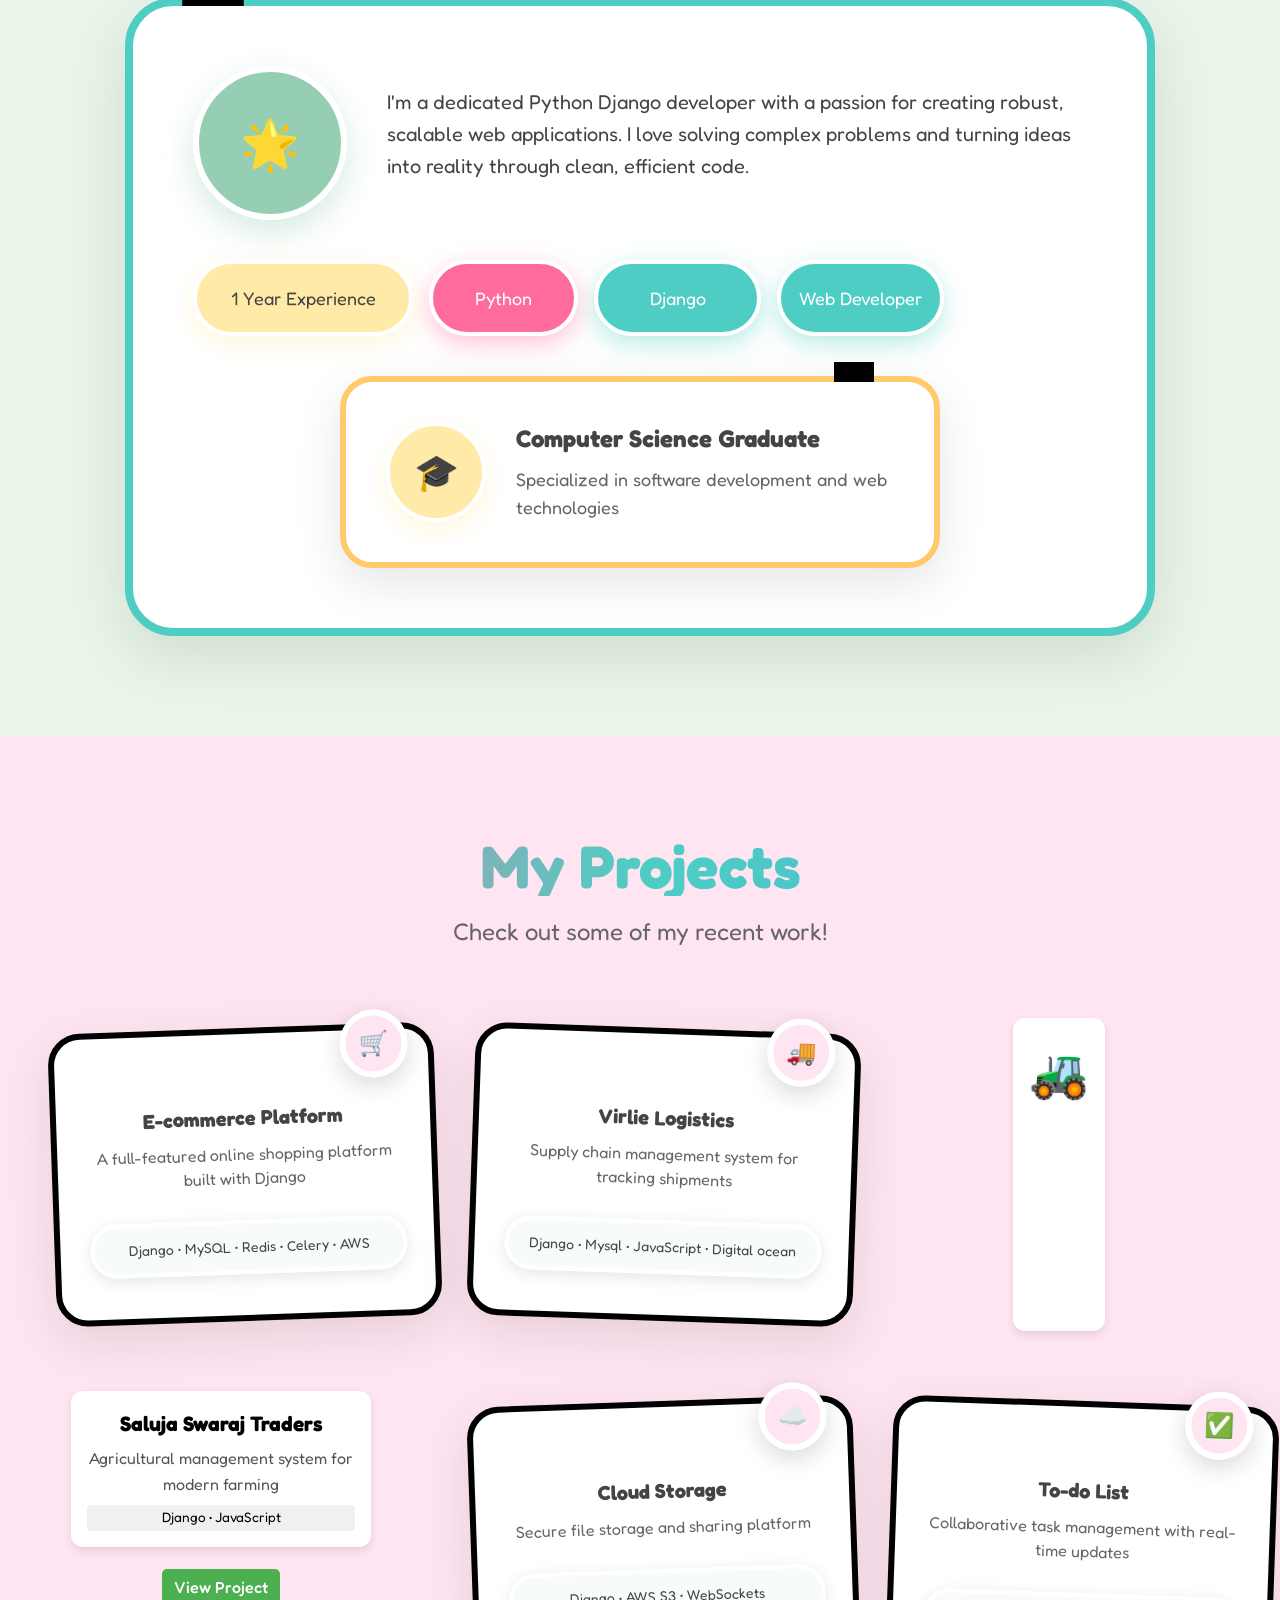
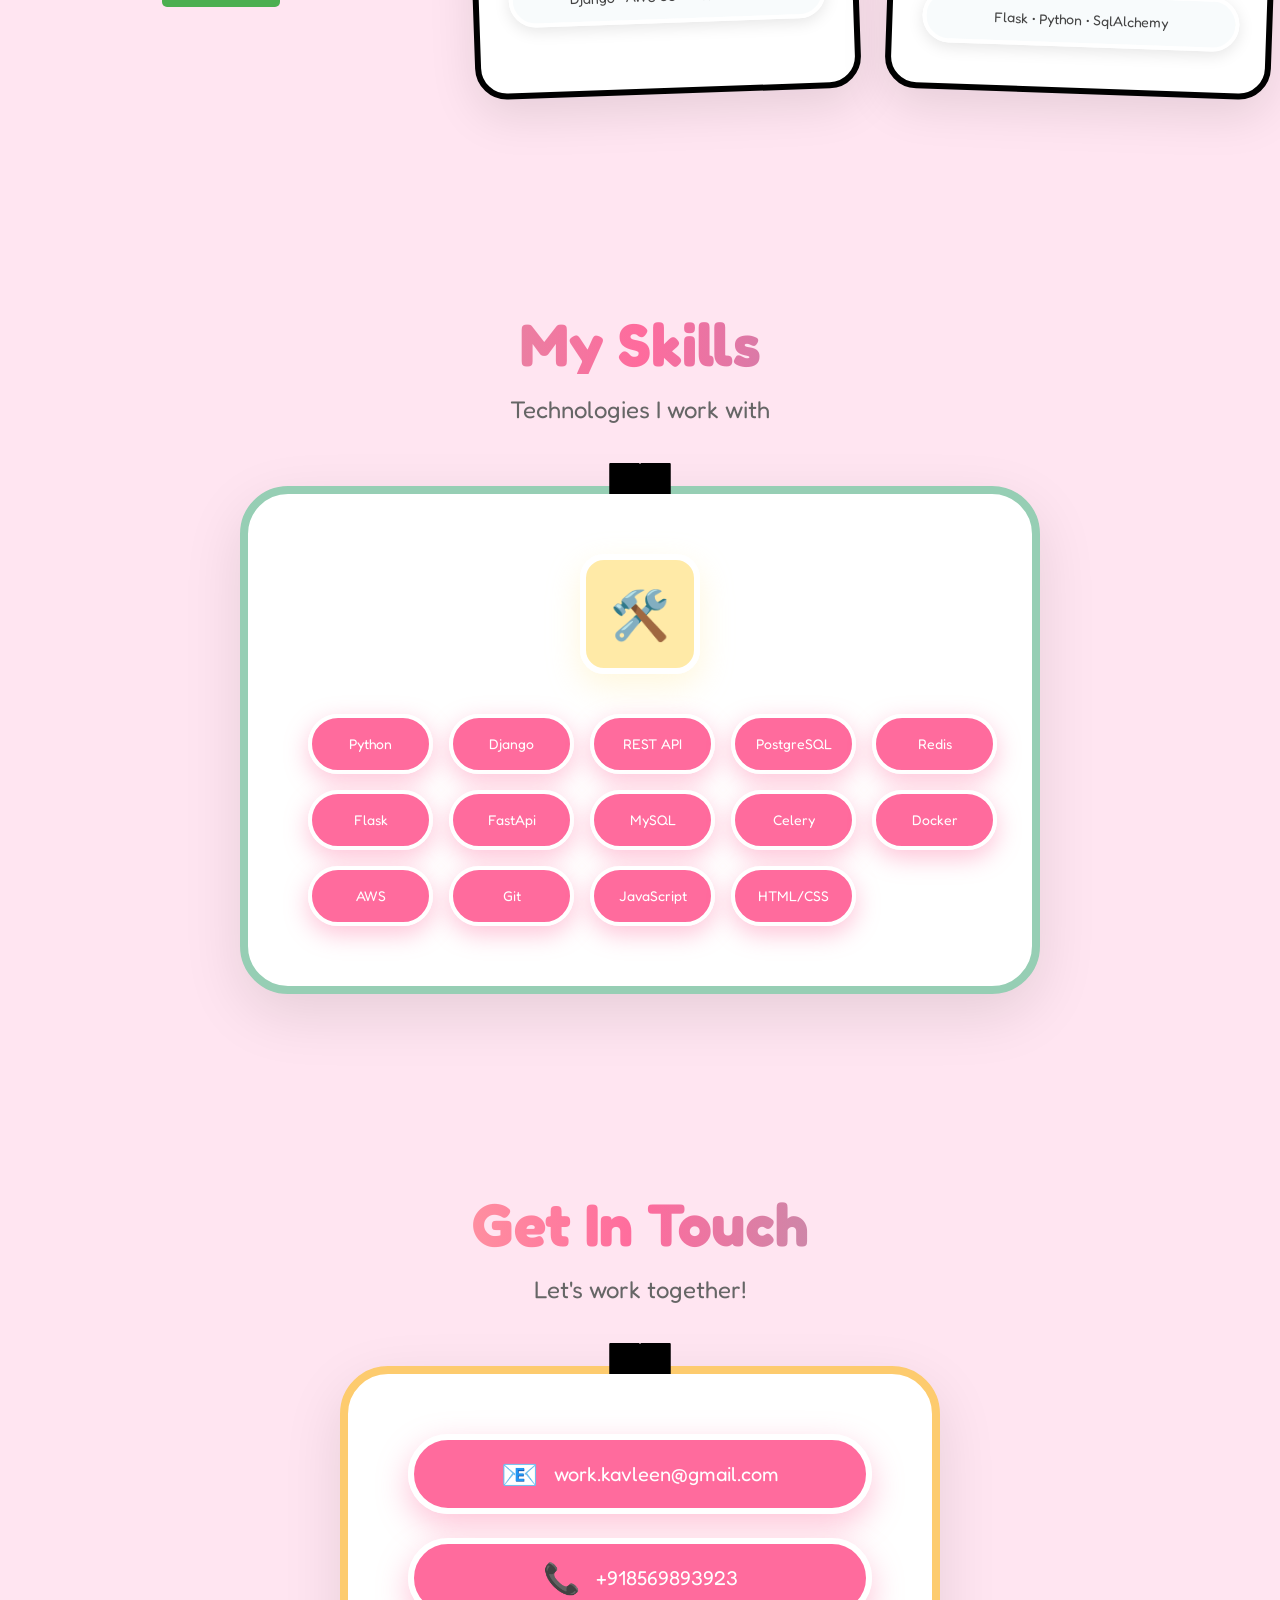
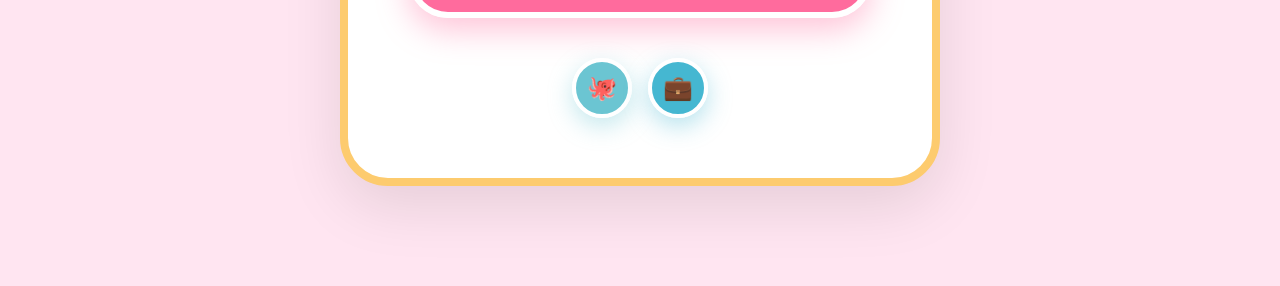
==== commit 79ef7219: "changes" ====
--- a/templates/portfolio/index.html
+++ b/templates/portfolio/index.html
@@ -141,13 +141,16 @@
 
                 <div class="experience-badges">
                     <div class="badge experience-badge">
-                        <span class="badge-text">3+ Years Experience</span>
+                        <span class="badge-text">1 Year Experience </span>
                     </div>
                     <div class="badge tdd-badge">
                         <span class="badge-text">Python</span>
                     </div>
                     <div class="badge api-badge">
                         <span class="badge-text">Django</span>
+                    </div>
+                    <div class="badge api-badge">
+                        <span class="badge-text">Web Developer</span>
                     </div>
                 </div>
 
@@ -200,18 +203,30 @@
                     </div>
                 </div>
 
-                <div class="project-card tractor-card">
-                    <div class="project-icon">
-                        <div class="icon-emoji">🚜</div>
-                    </div>
-                    <div class="project-content">
-                        <h3 class="project-title">Saluja Swaraj Traders</h3>
-                        <p class="project-description">Agricultural management system for modern farming</p>
-                        <div class="tech-tag">
-                            <span class="tag-text">Django • JavaScript </span>
-                        </div>
-                    </div>
-                </div>
+                <a href="https://swaraj-y7jw.onrender.com" target="_blank" 
+                style="display: flex; flex-direction: column; padding: 16px; border-radius: 12px; 
+                       background-color: #fff; box-shadow: 0 4px 8px rgba(0,0,0,0.1); 
+                       text-decoration: none; color: inherit; transition: transform 0.2s, box-shadow 0.2s; 
+                       max-width: 300px; margin: 10px auto;">
+                 
+                 <div style="display: flex; justify-content: center; align-items: center; font-size: 48px; margin-bottom: 12px;">
+                     🚜
+                 </div>
+             
+                 <div style="display: flex; flex-direction: column; align-items: center; text-align: center;">
+                     <h3 style="margin: 0 0 6px 0; font-size: 1.3rem;">Saluja Swaraj Traders</h3>
+                     <p style="margin: 0 0 8px 0; color: #555;">Agricultural management system for modern farming</p>
+                     <span style="background-color: #f0f0f0; padding: 2px 8px; border-radius: 4px; font-size: 0.85rem;">Django • JavaScript</span>
+             
+                     <a href="https://swaraj-y7jw.onrender.com" target="_blank" 
+                        style="margin-top: 12px; padding: 6px 12px; background-color: #4CAF50; color: #fff; 
+                               border-radius: 5px; text-decoration: none; font-weight: 500; display: inline-block;">
+                         View Project
+                     </a>
+                 </div>
+             </a>
+             
+                
 
                 <div class="project-card cloud-card">
                     <div class="project-icon">
@@ -319,7 +334,7 @@
                         <span class="contact-emoji">📧</span>
                         <span class="contact-text">work.kavleen@gmail.com</span>
                     </a>
-                    <a href="tel:+1234567890" class="contact-button phone-link">
+                    <a href="tel:+918569893923" class="contact-button phone-link">
                         <span class="contact-emoji">📞</span>
                         <span class="contact-text">+918569893923</span>
                     </a>
@@ -339,7 +354,7 @@
     </div>
 
     <style>
-/* Reset and Base Styles */
+
 * {
     margin: 0;
     padding: 0;
@@ -1278,8 +1293,8 @@
     font-family: 'Fredoka One', cursive;
 }
 
-/* Responsive Design */
-@media (max-width: 1200px) {
+
+    @media (max-width: 1200px) {
     .main-navigation {
         gap: 6px;
     }
@@ -1540,7 +1555,7 @@
     }
 }
 
-/* Floating Animations */
+
 @keyframes float {
     0%, 100% { transform: translateY(0px); }
     50% { transform: translateY(-10px); }
@@ -1591,7 +1606,7 @@
 .nav-item {
     flex-shrink: 0;
 }
-    </style>
+</style>
 
     <script>
         function toggleMenu() {
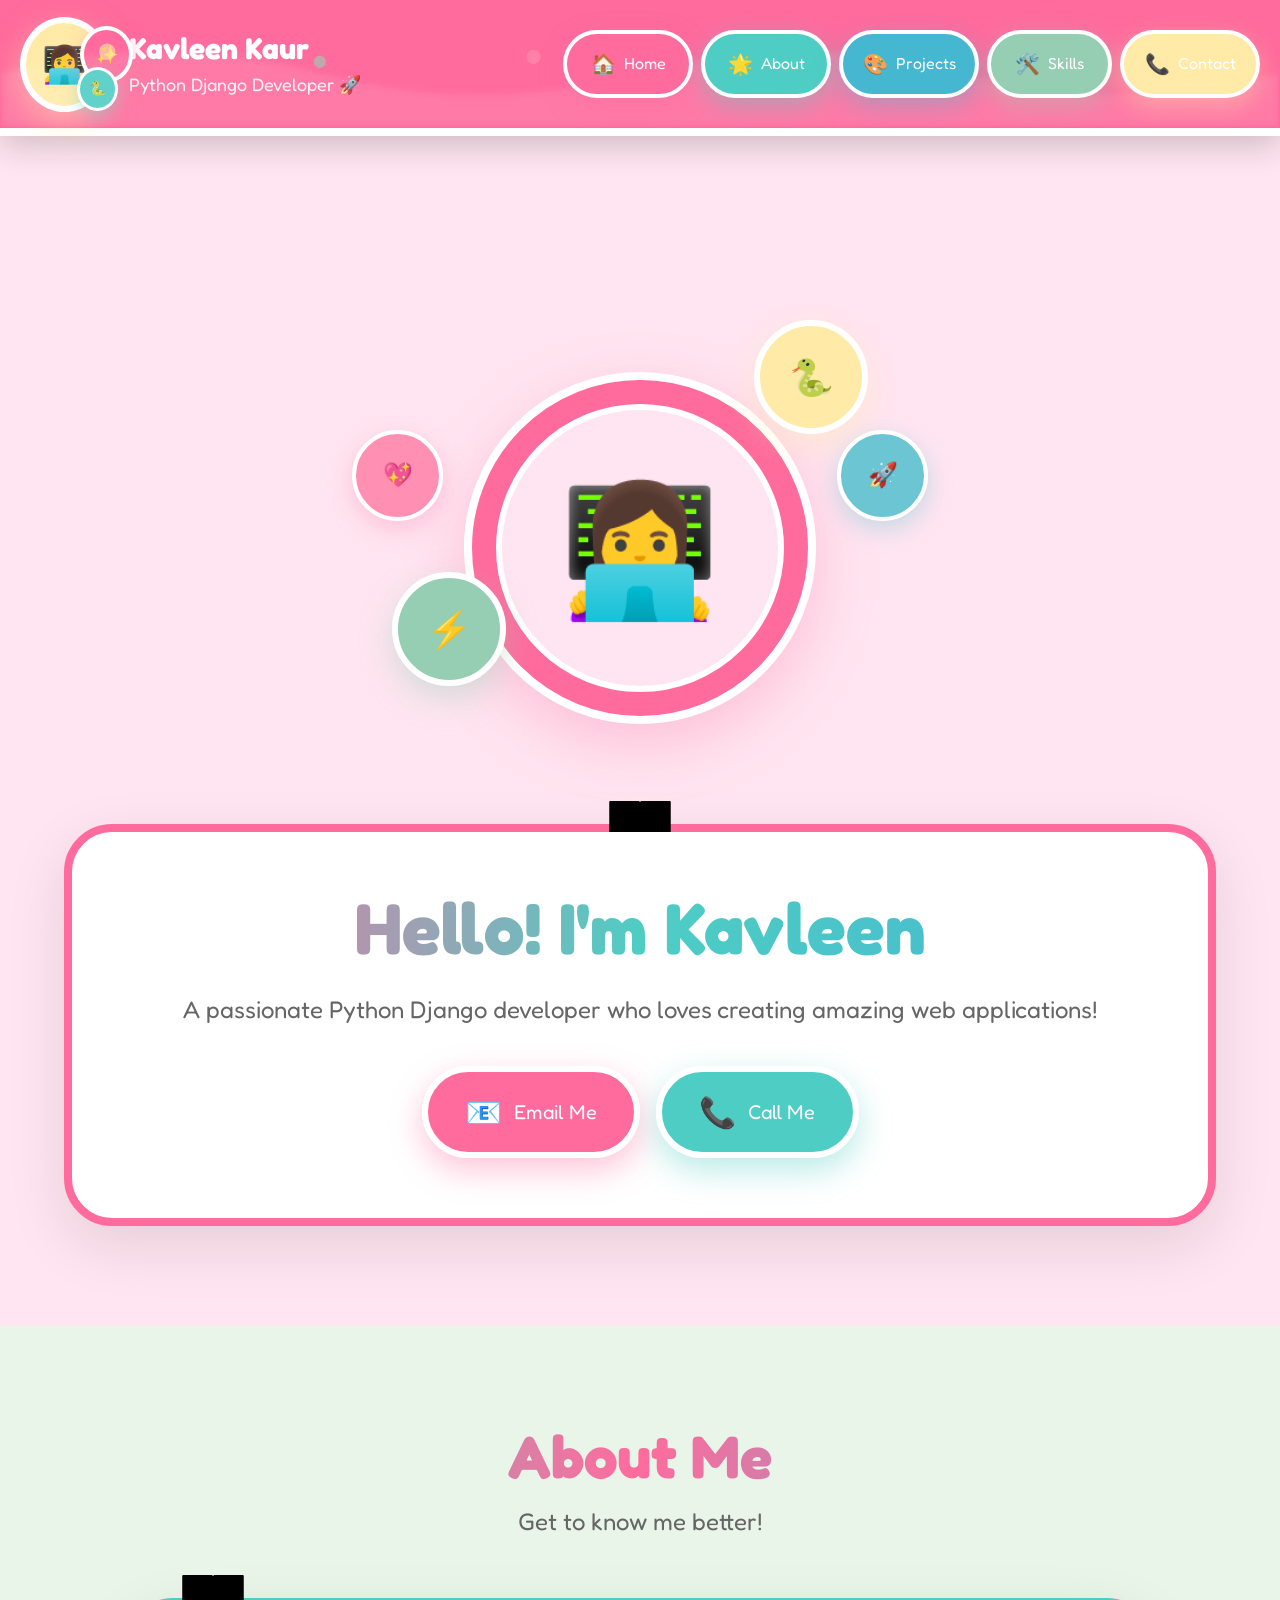
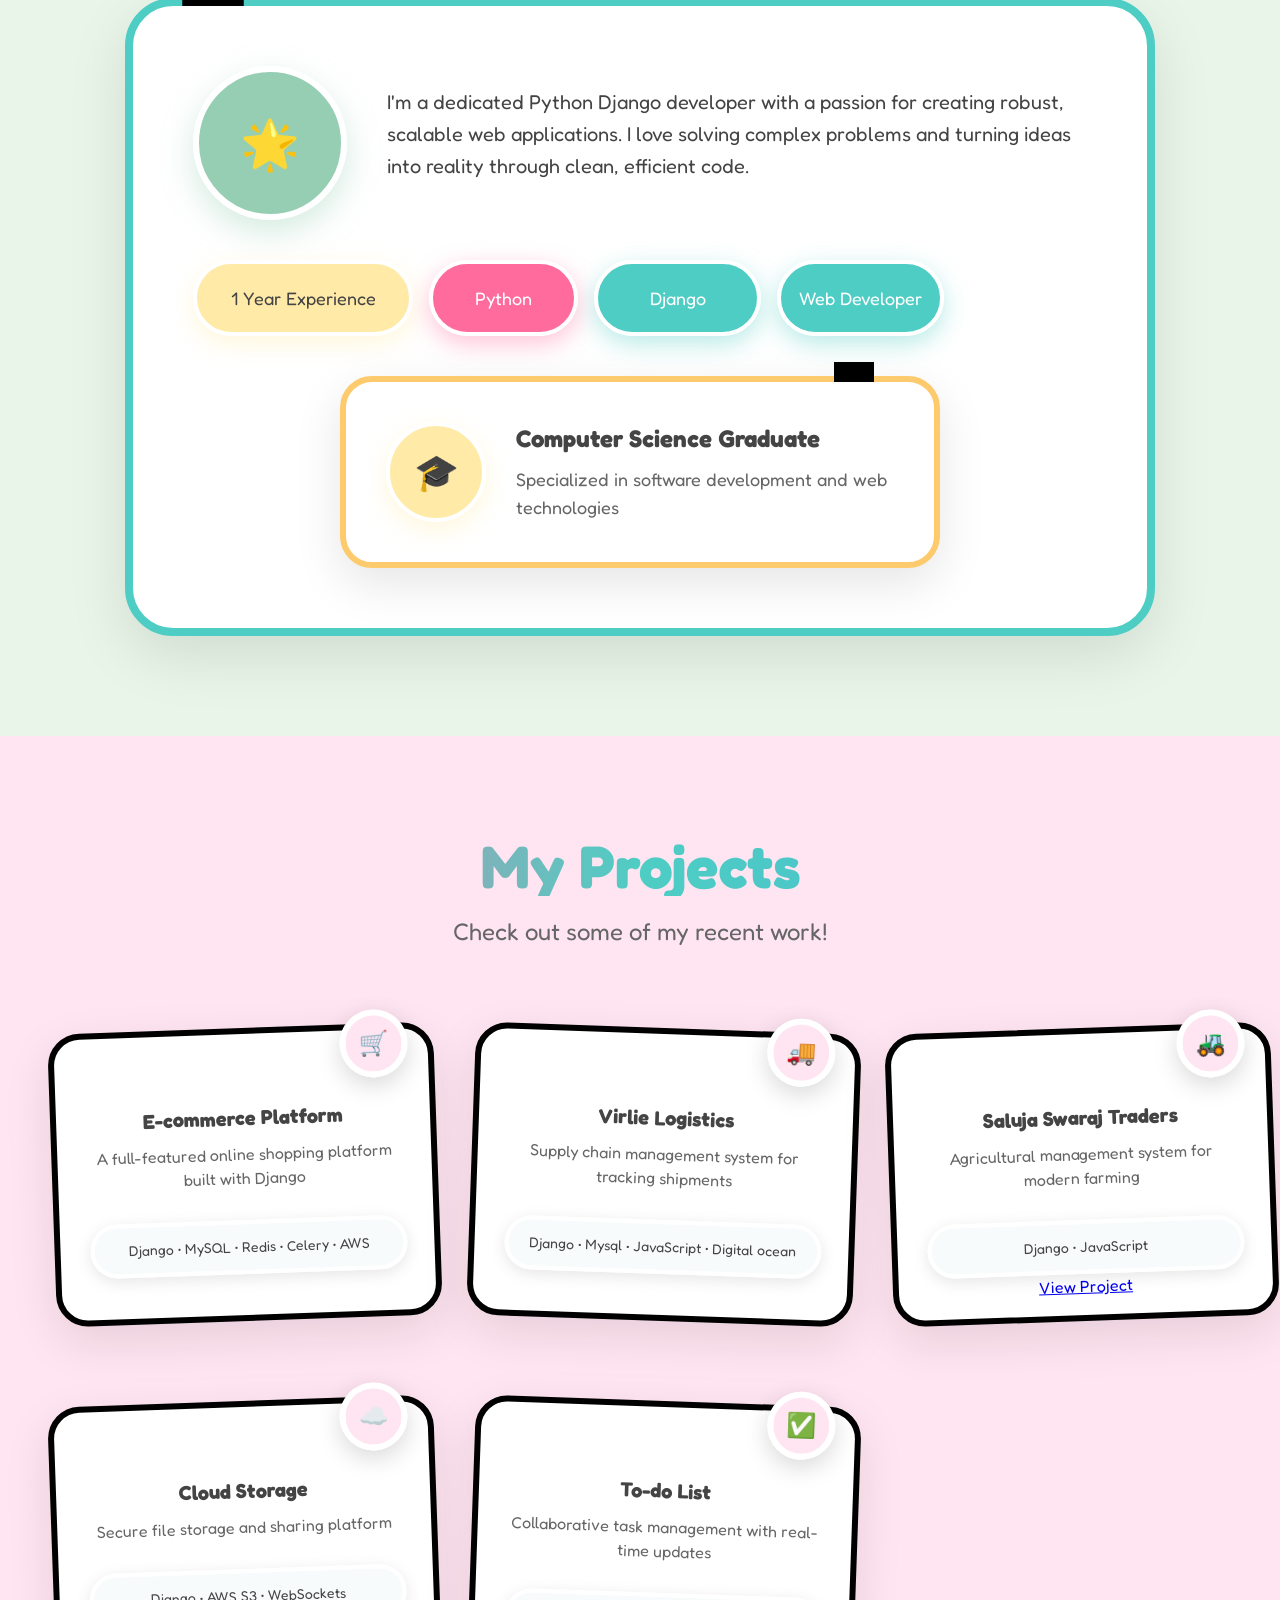
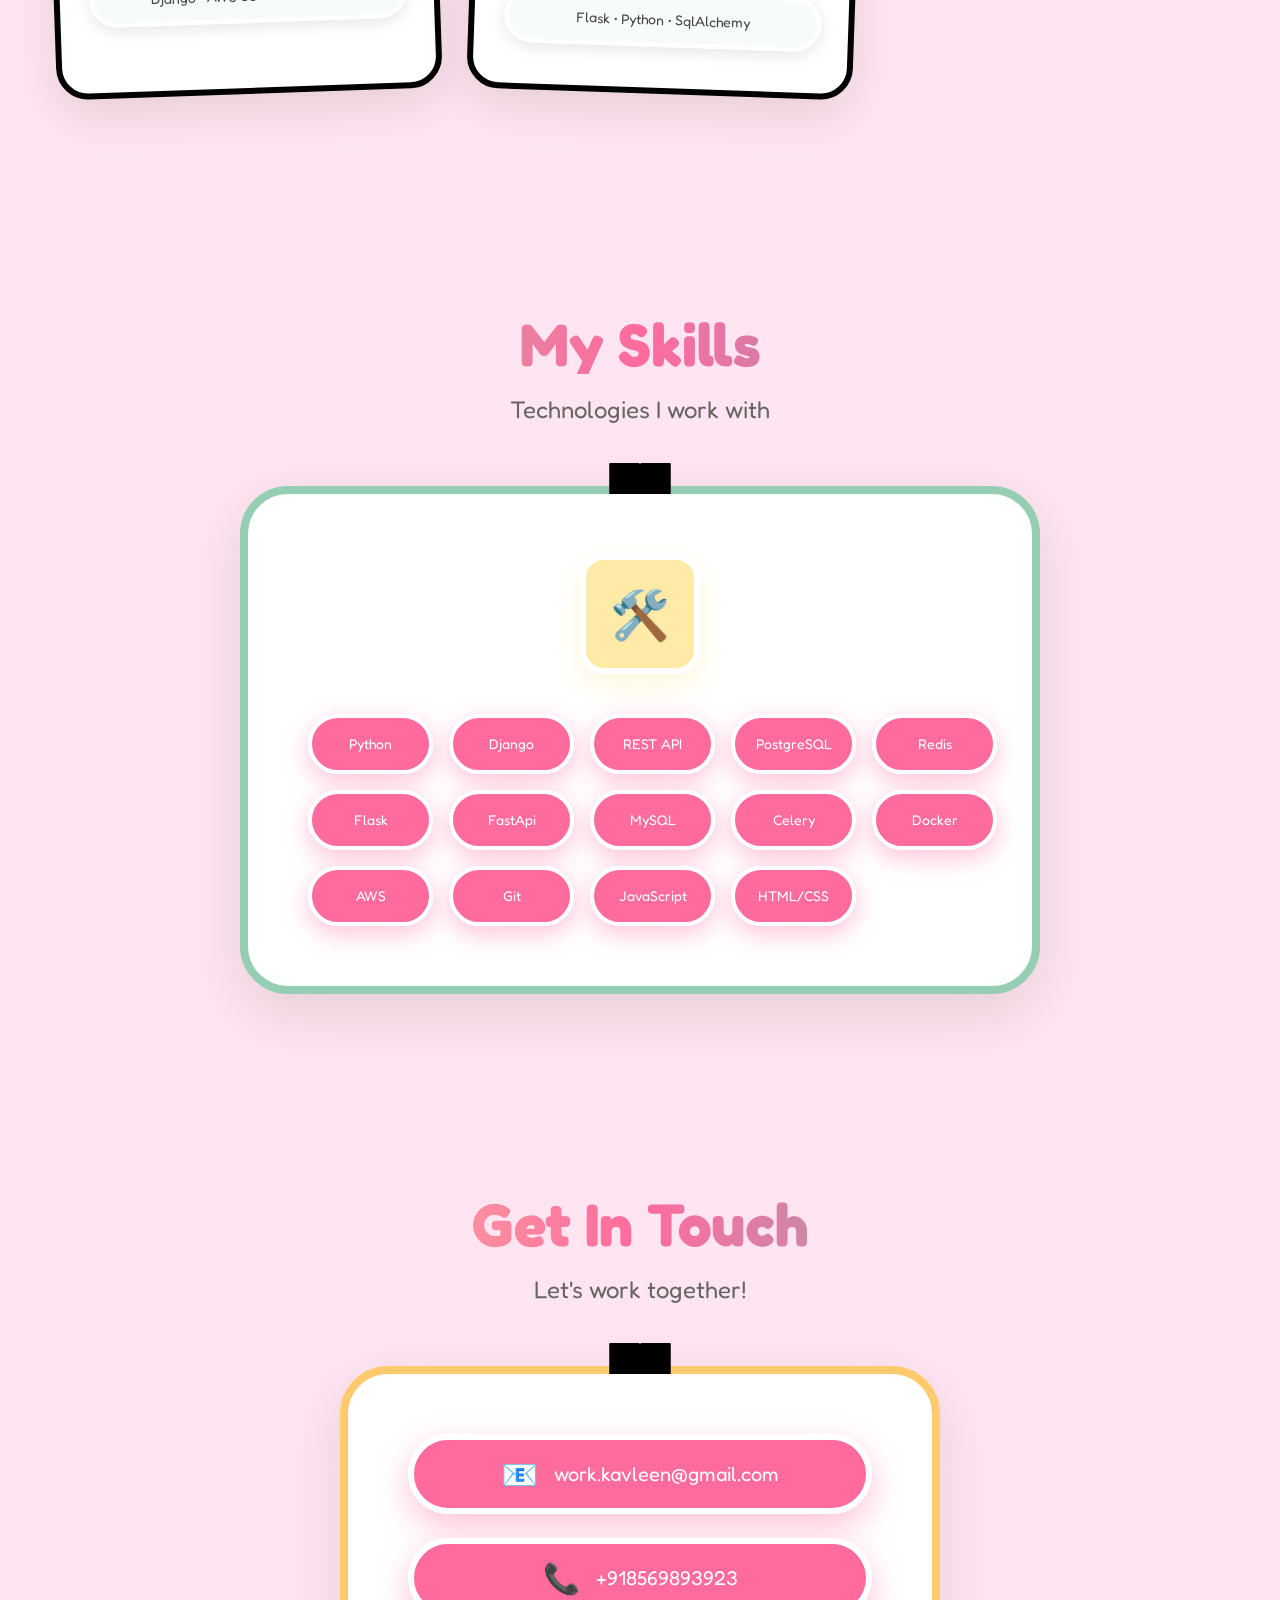
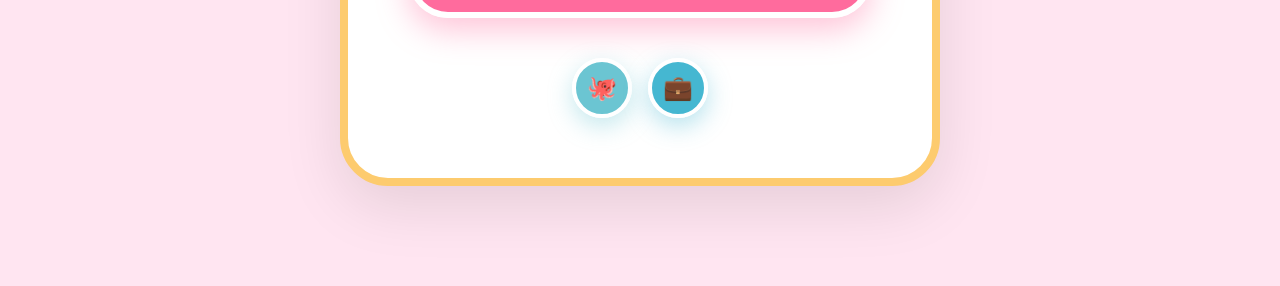
==== commit 7f48c030: "swaraj" ====
--- a/templates/portfolio/index.html
+++ b/templates/portfolio/index.html
@@ -203,29 +203,19 @@
                     </div>
                 </div>
 
-                <a href="https://swaraj-y7jw.onrender.com" target="_blank" 
-                style="display: flex; flex-direction: column; padding: 16px; border-radius: 12px; 
-                       background-color: #fff; box-shadow: 0 4px 8px rgba(0,0,0,0.1); 
-                       text-decoration: none; color: inherit; transition: transform 0.2s, box-shadow 0.2s; 
-                       max-width: 300px; margin: 10px auto;">
-                 
-                 <div style="display: flex; justify-content: center; align-items: center; font-size: 48px; margin-bottom: 12px;">
-                     🚜
-                 </div>
-             
-                 <div style="display: flex; flex-direction: column; align-items: center; text-align: center;">
-                     <h3 style="margin: 0 0 6px 0; font-size: 1.3rem;">Saluja Swaraj Traders</h3>
-                     <p style="margin: 0 0 8px 0; color: #555;">Agricultural management system for modern farming</p>
-                     <span style="background-color: #f0f0f0; padding: 2px 8px; border-radius: 4px; font-size: 0.85rem;">Django • JavaScript</span>
-             
-                     <a href="https://swaraj-y7jw.onrender.com" target="_blank" 
-                        style="margin-top: 12px; padding: 6px 12px; background-color: #4CAF50; color: #fff; 
-                               border-radius: 5px; text-decoration: none; font-weight: 500; display: inline-block;">
-                         View Project
-                     </a>
-                 </div>
-             </a>
-             
+                <div class="project-card tractor-card">
+                    <div class="project-icon">
+                        <div class="icon-emoji">🚜</div>
+                    </div>
+                    <div class="project-content">
+                        <h3 class="project-title">Saluja Swaraj Traders</h3>
+                        <p class="project-description">Agricultural management system for modern farming</p>
+                        <div class="tech-tag">
+                            <span class="tag-text">Django • JavaScript</span>
+                        </div>
+                        <a href="https://swaraj-y7jw.onrender.com" target="_blank" class="view-project-btn">View Project</a>
+                    </div>
+                </div>
                 
 
                 <div class="project-card cloud-card">
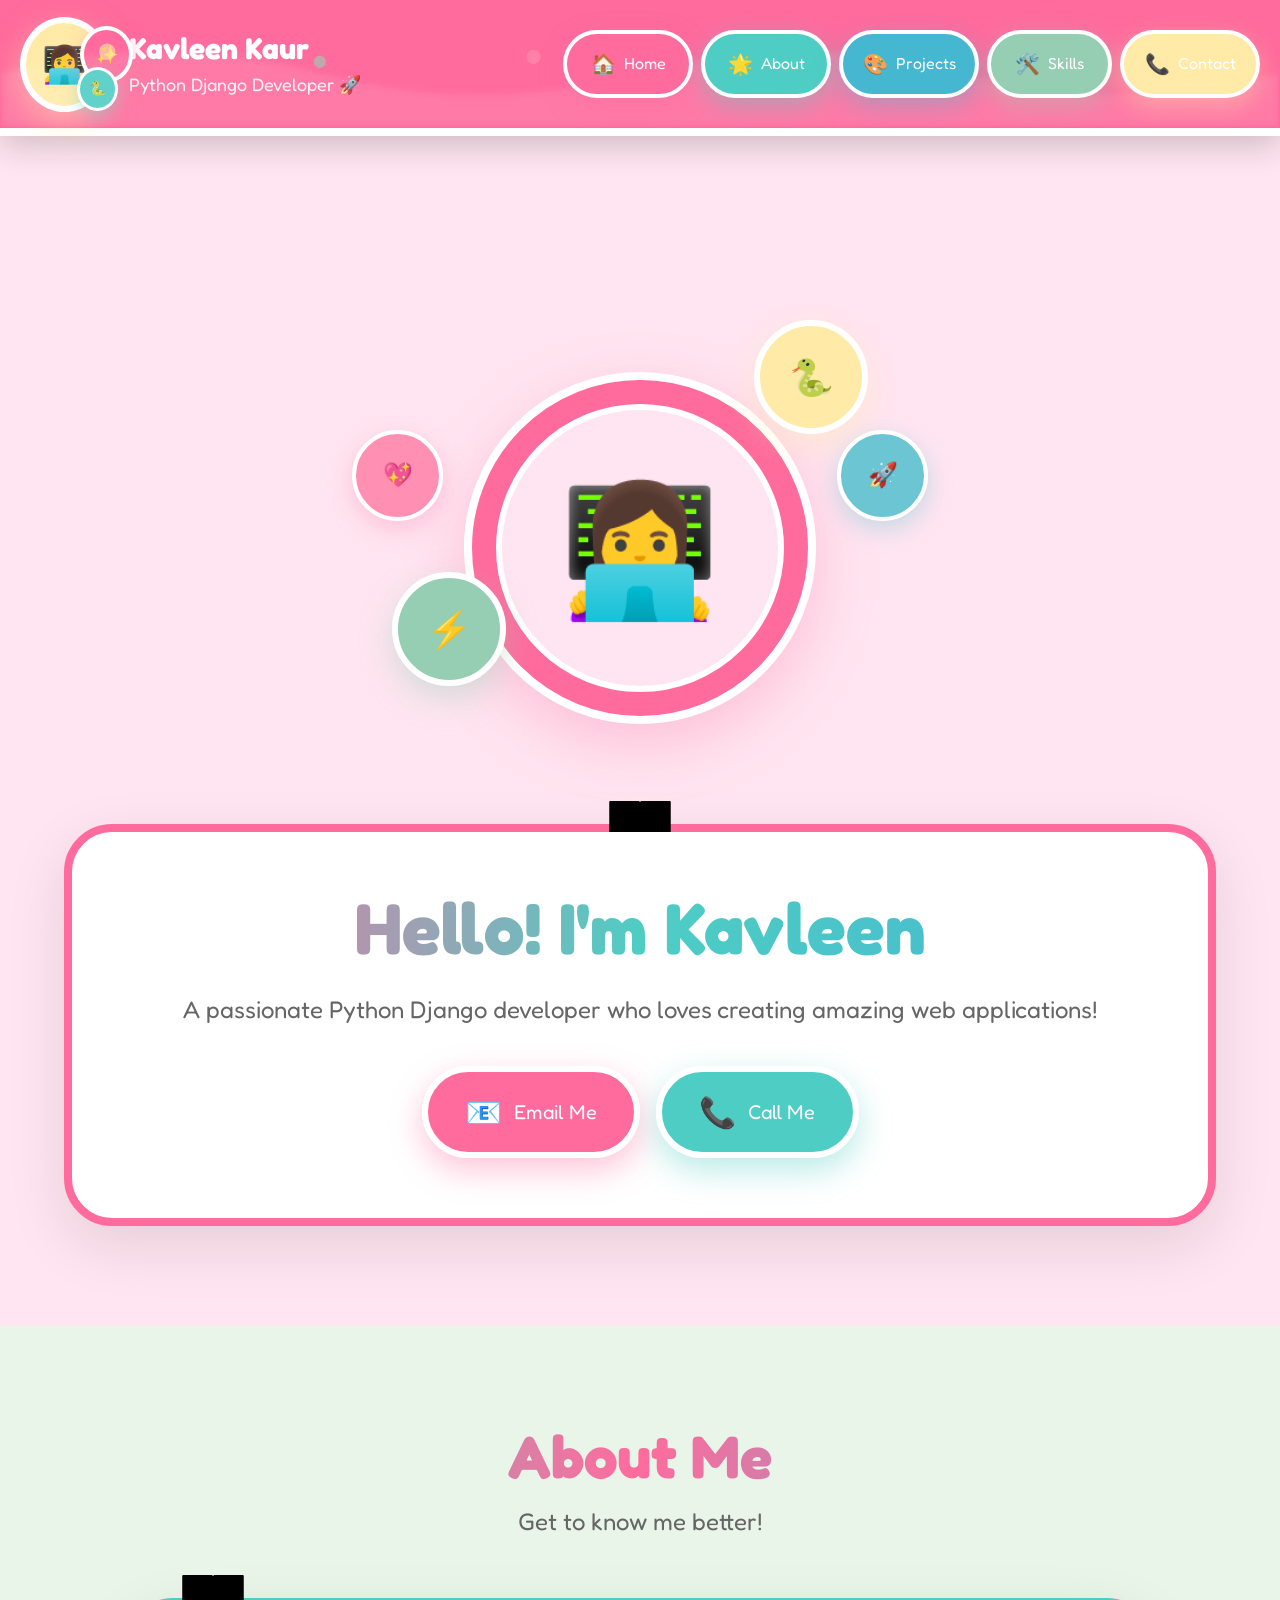
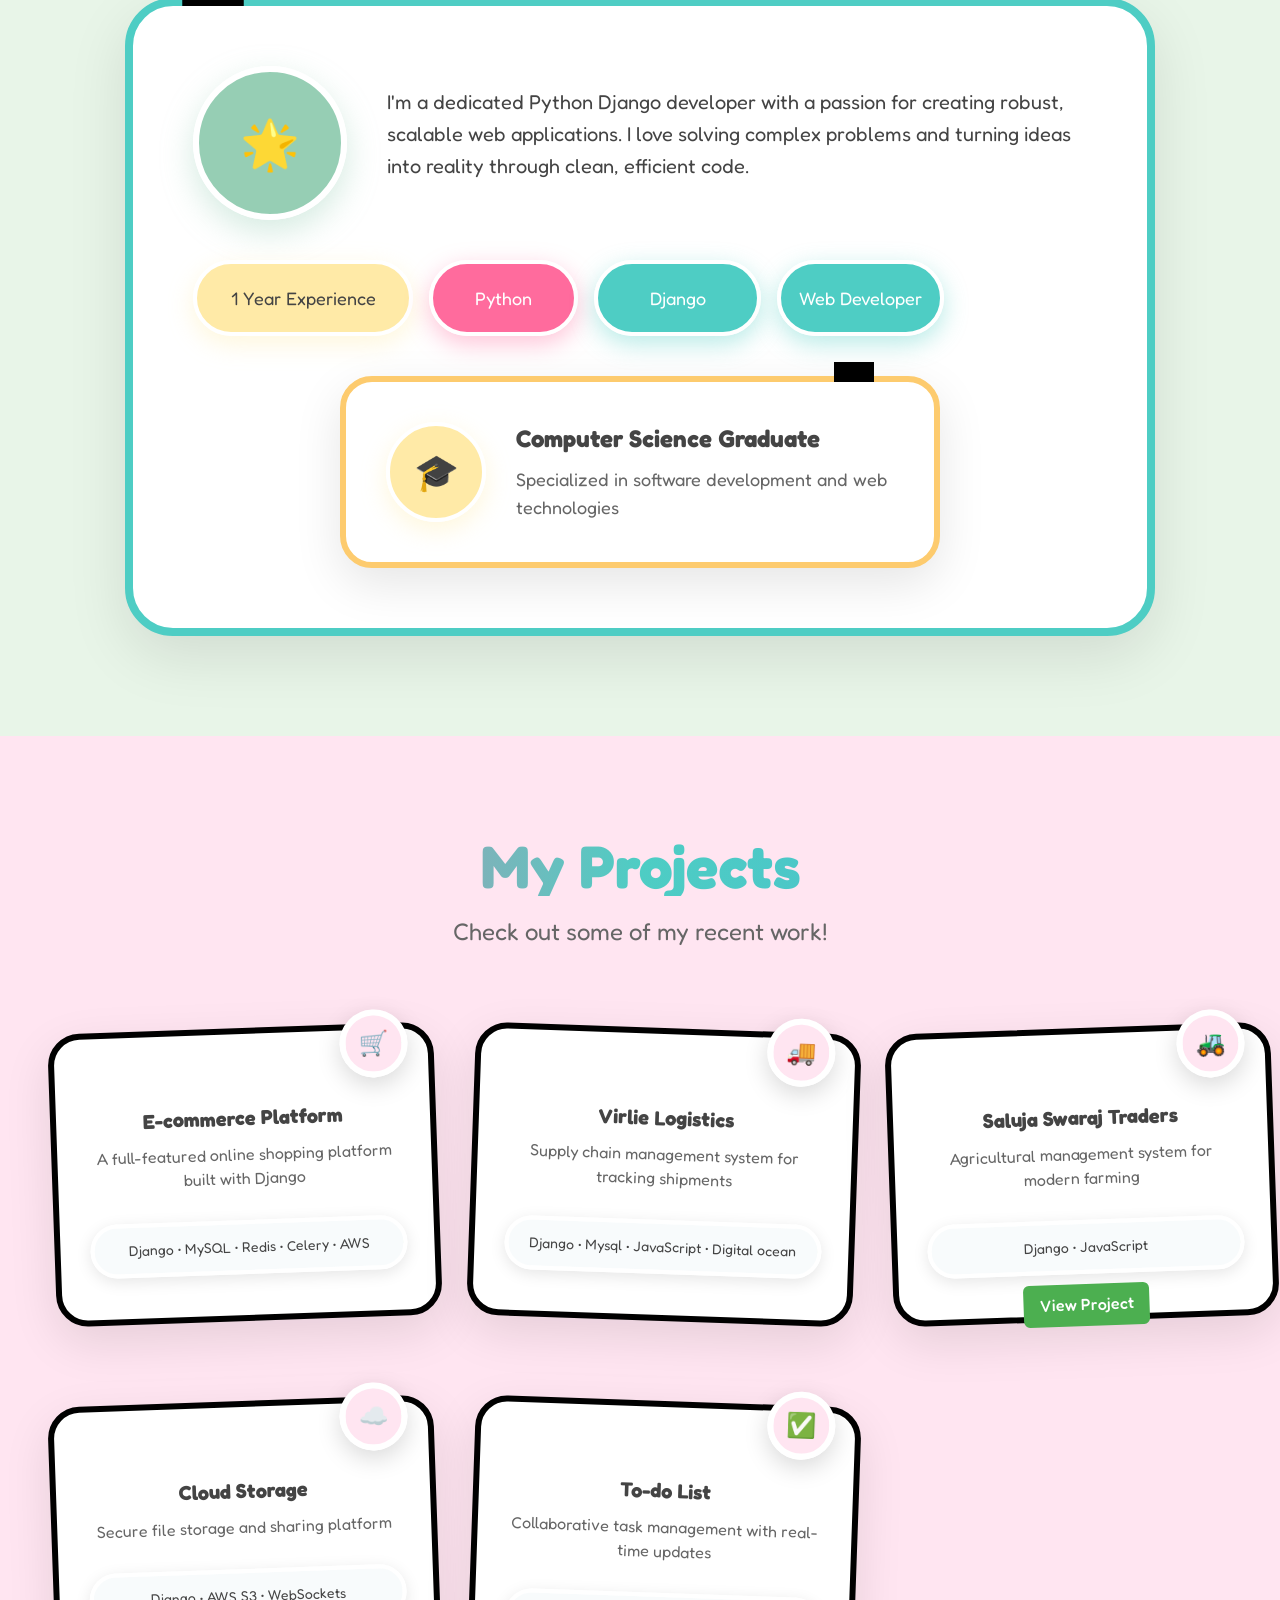
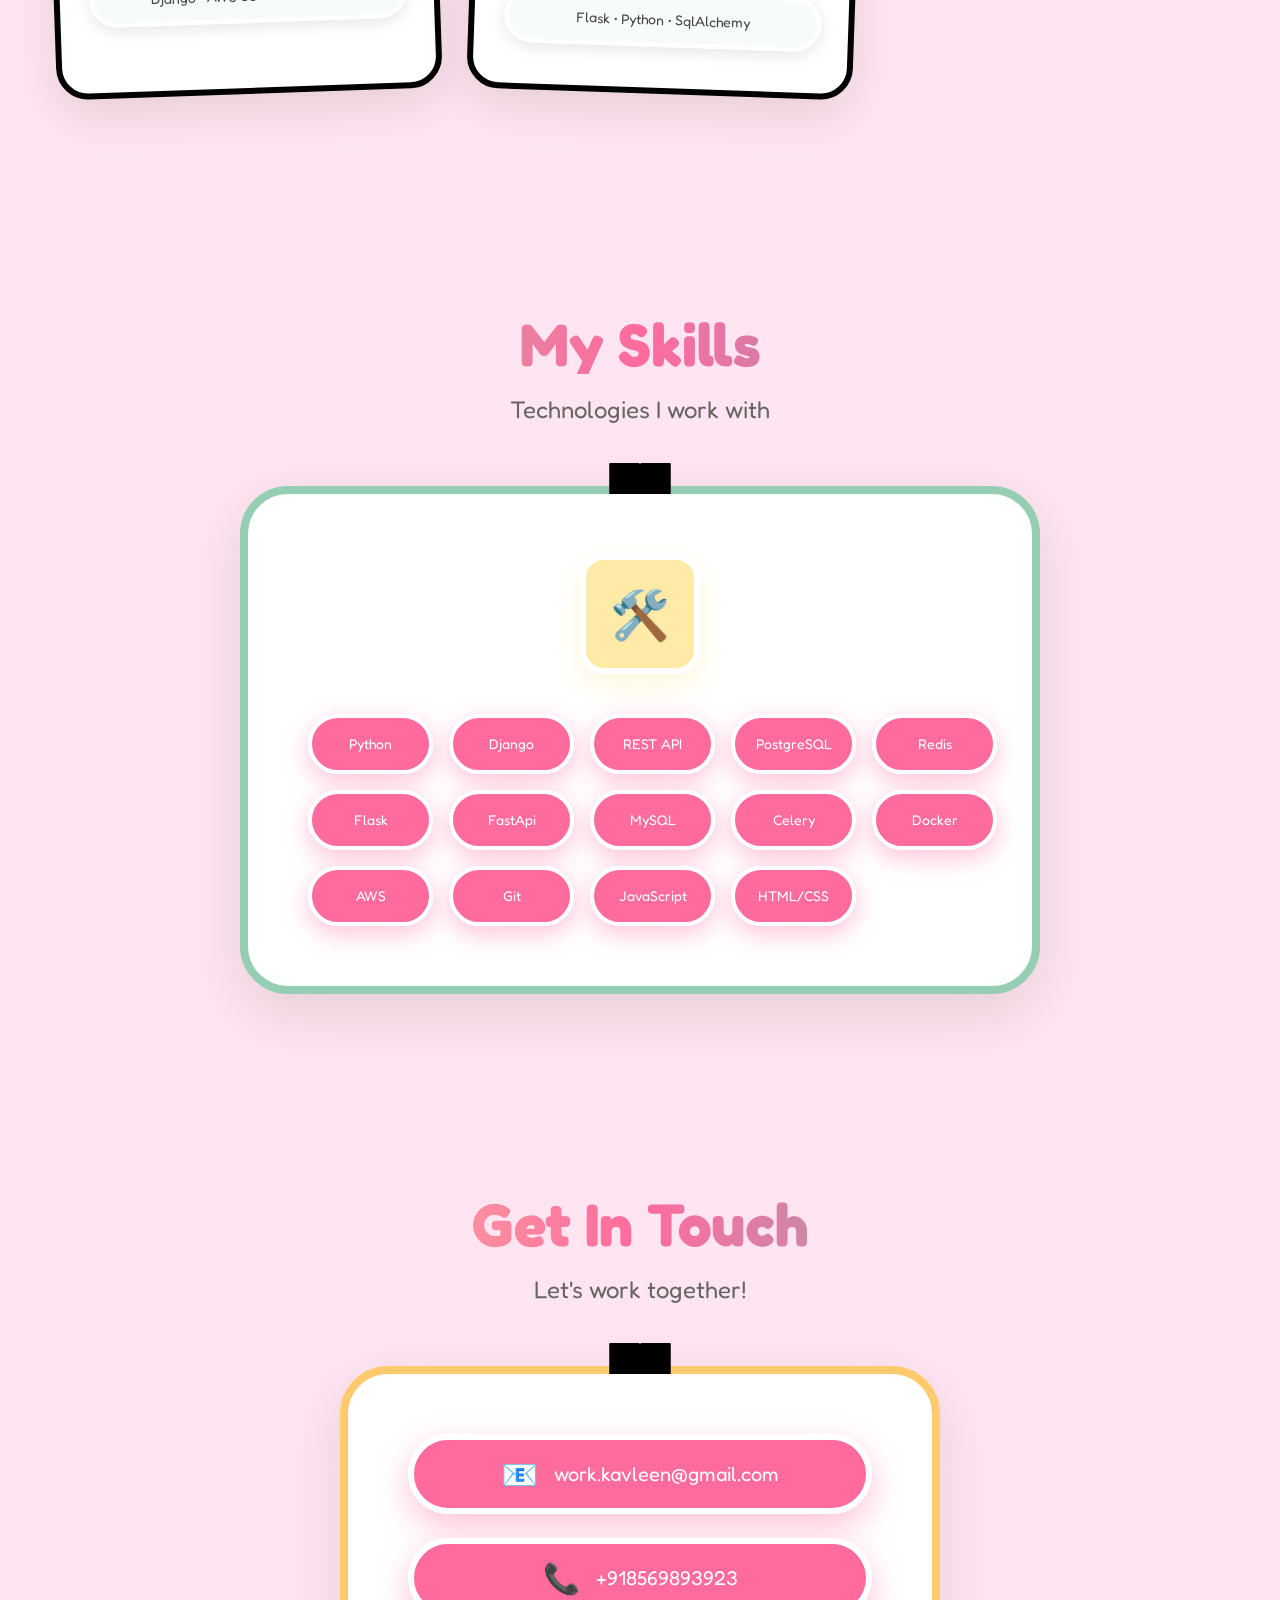
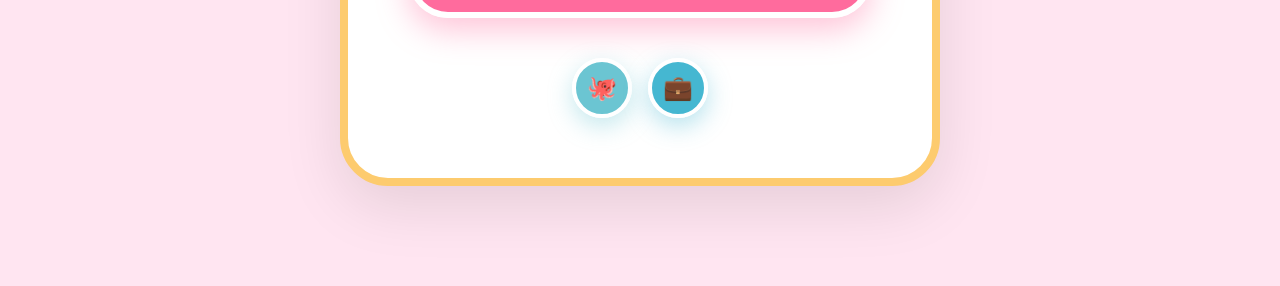
==== commit 1926ba43: "view button" ====
--- a/templates/portfolio/index.html
+++ b/templates/portfolio/index.html
@@ -213,7 +213,20 @@
                         <div class="tech-tag">
                             <span class="tag-text">Django • JavaScript</span>
                         </div>
-                        <a href="https://swaraj-y7jw.onrender.com" target="_blank" class="view-project-btn">View Project</a>
+                        <a href="https://swaraj-y7jw.onrender.com" target="_blank"
+                        style="display: inline-block;
+                               padding: 8px 16px;
+                               background-color: #4CAF50;
+                               color: #fff;
+                               font-weight: 500;
+                               text-decoration: none;
+                               border-radius: 6px;
+                               margin-top: 10px;"
+                        onmouseover="this.style.backgroundColor='#45a049'; this.style.transform='scale(1.05)';"
+                        onmouseout="this.style.backgroundColor='#4CAF50'; this.style.transform='scale(1)';">
+                         View Project
+                     </a>
+                     
                     </div>
                 </div>
                 
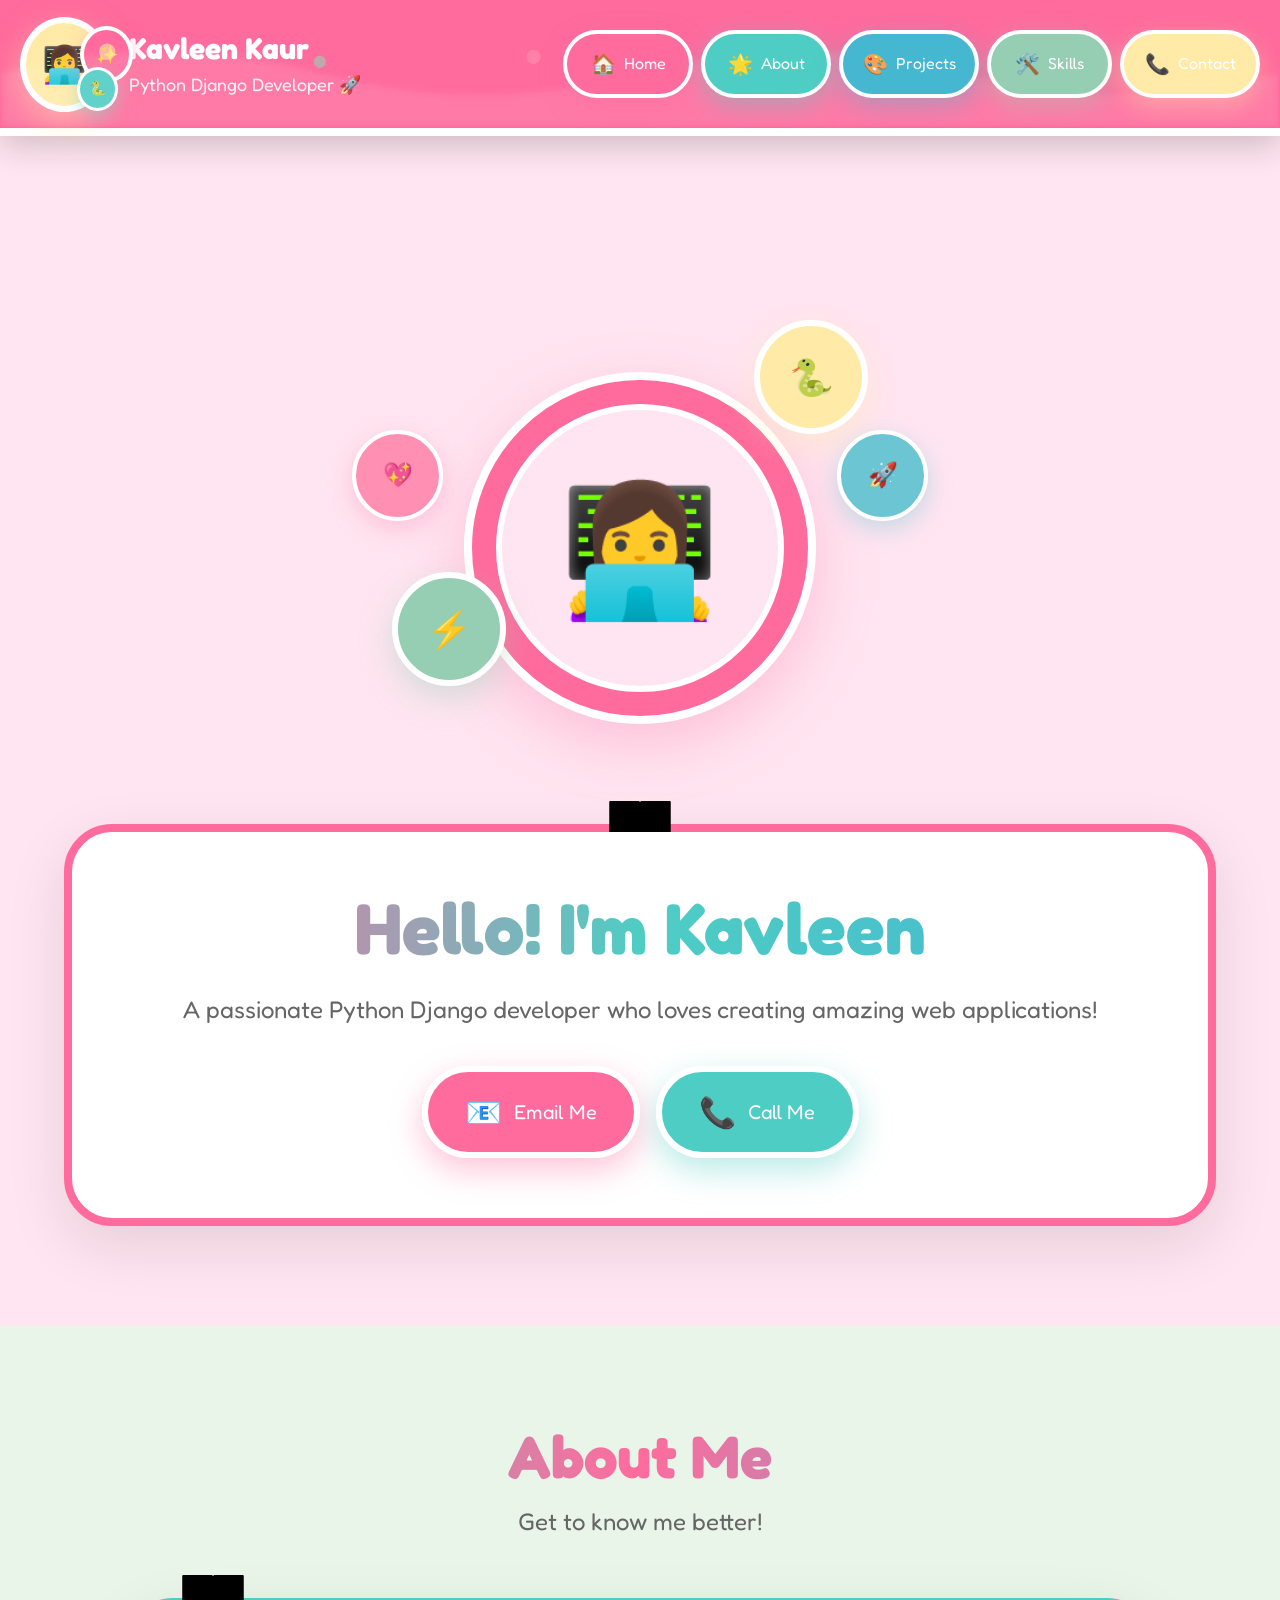
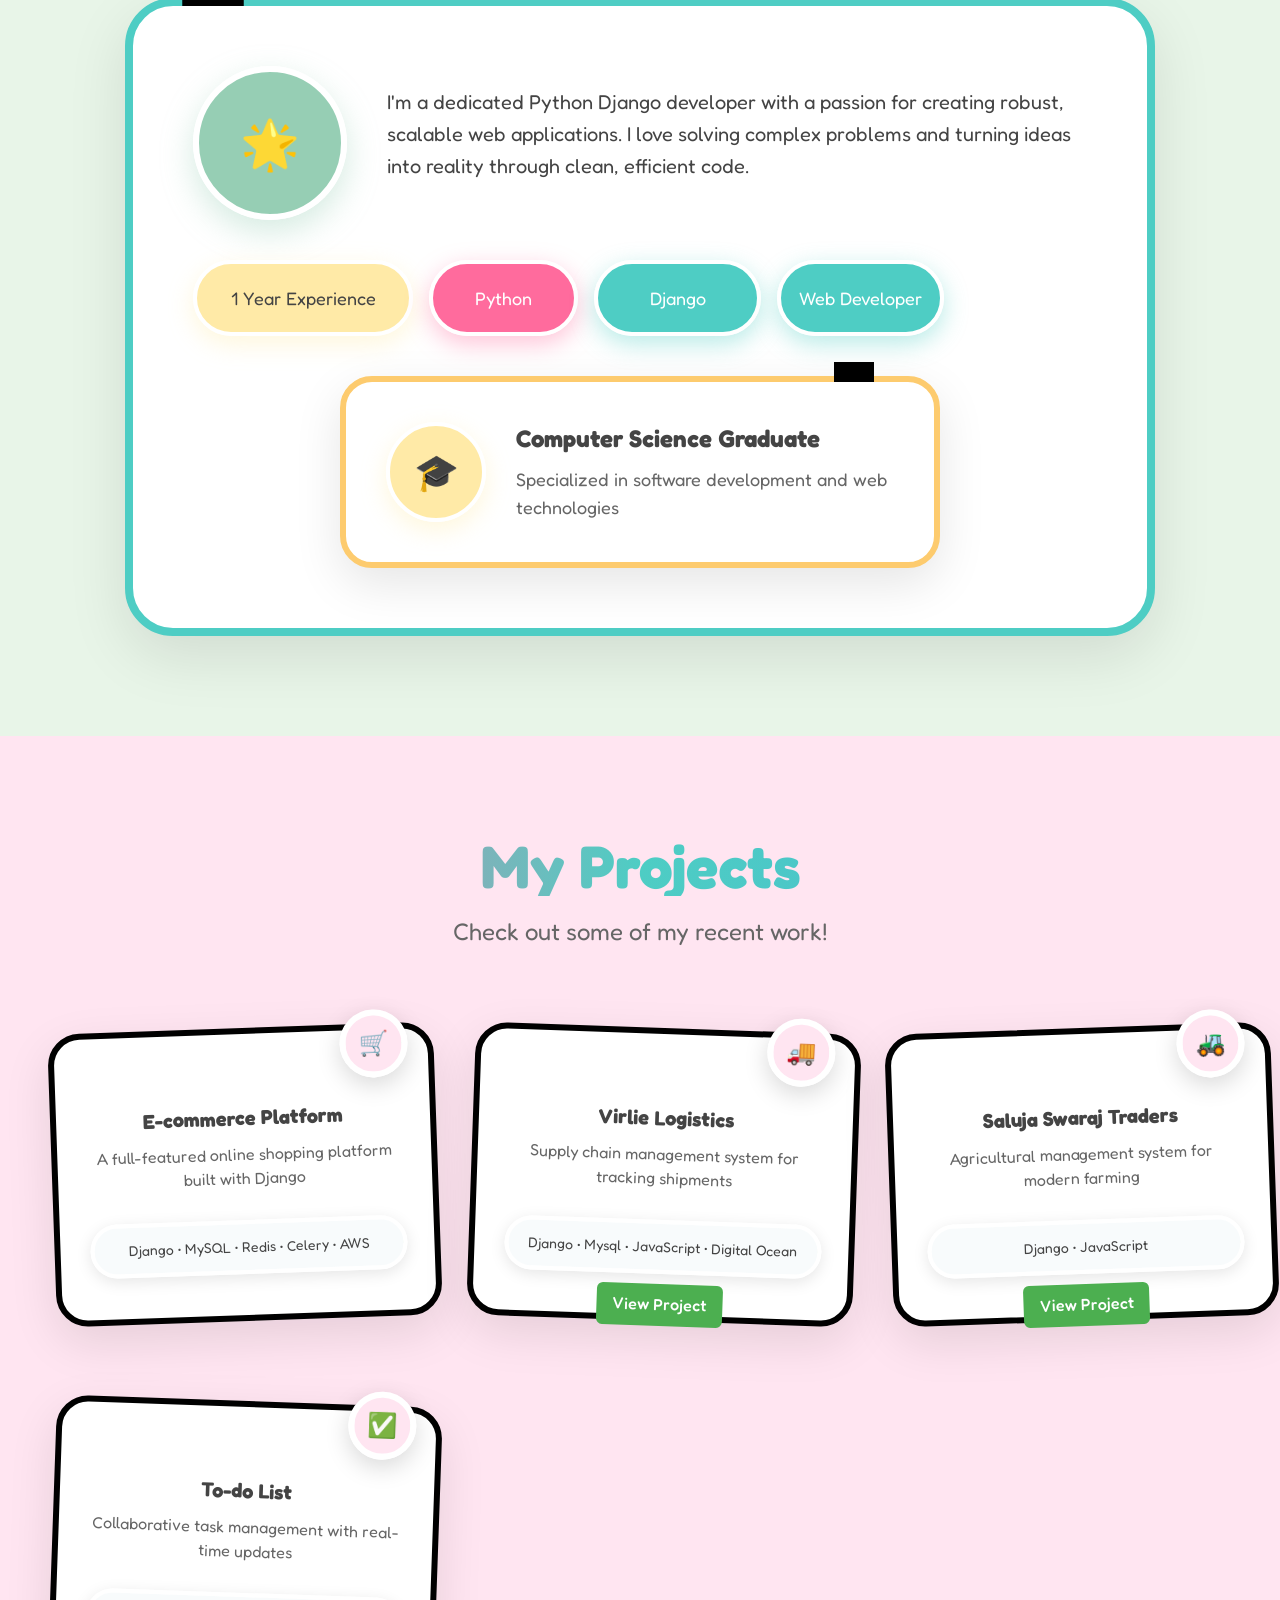
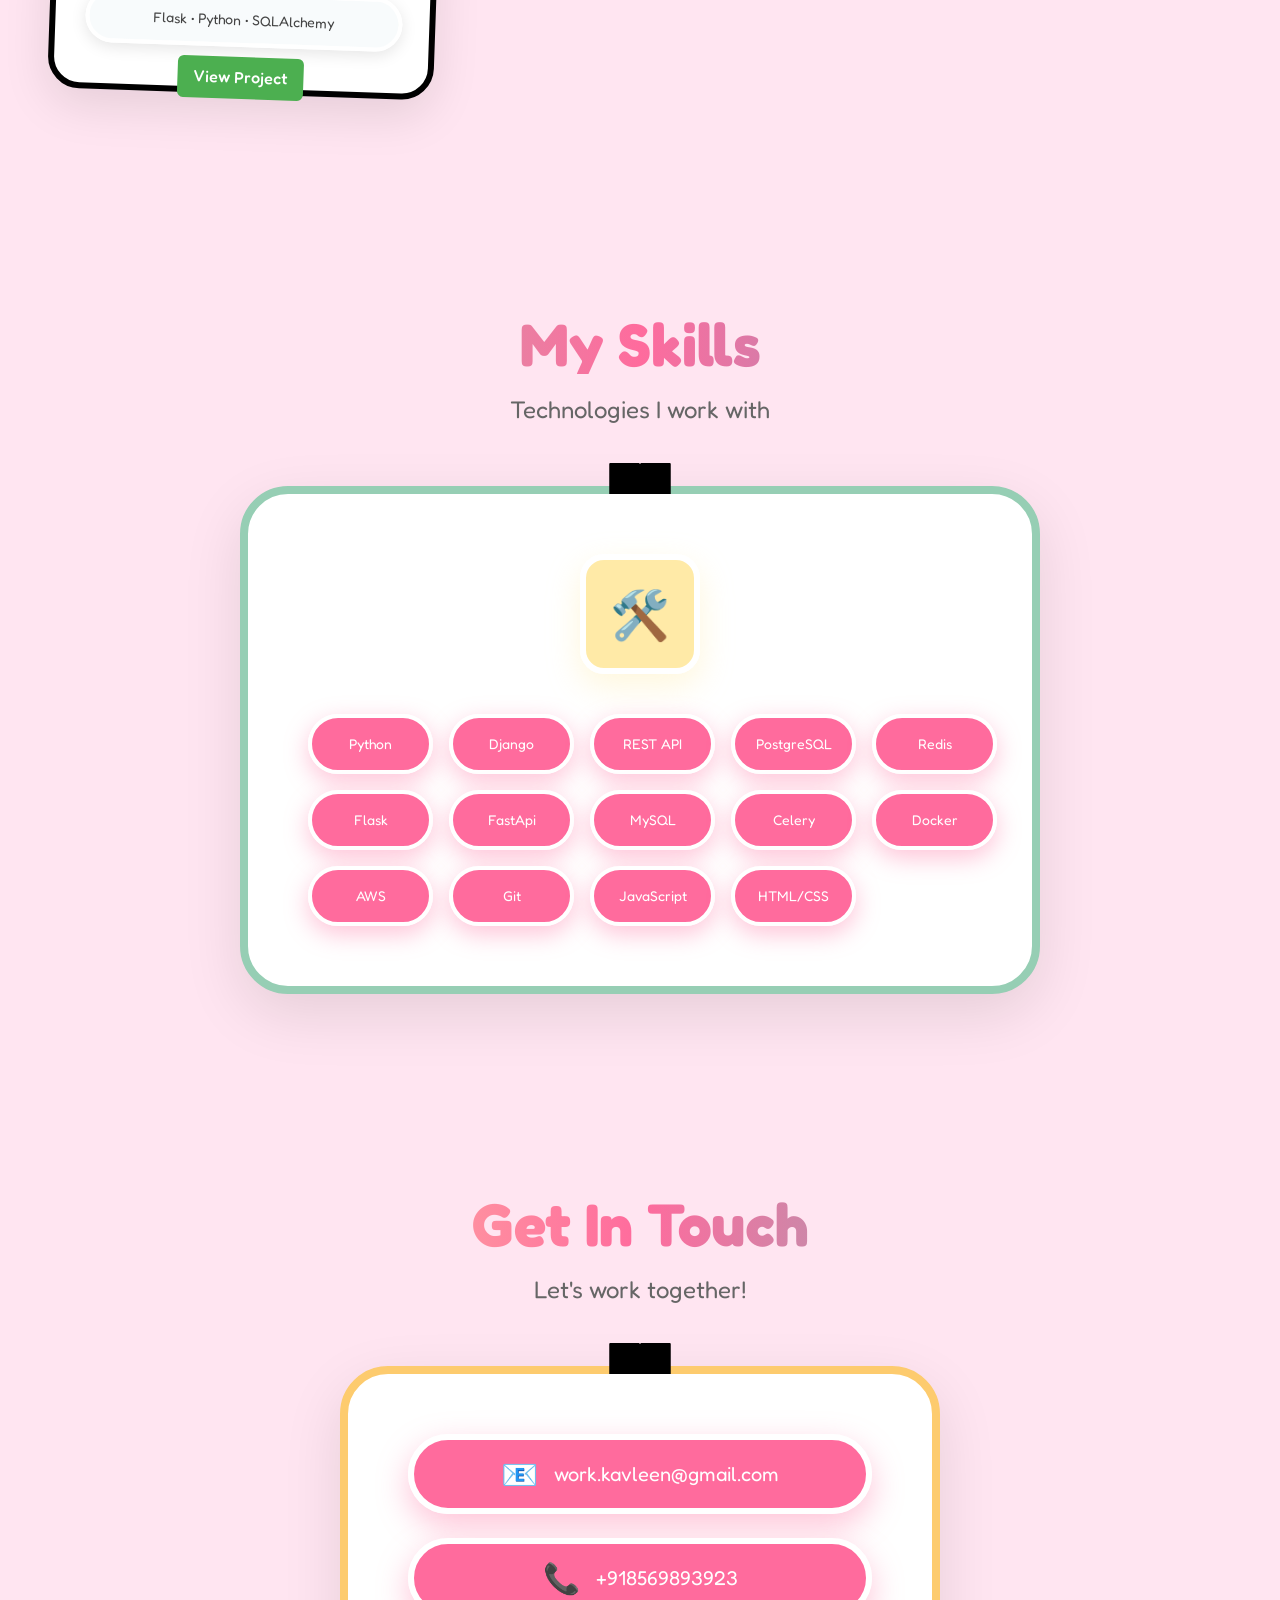
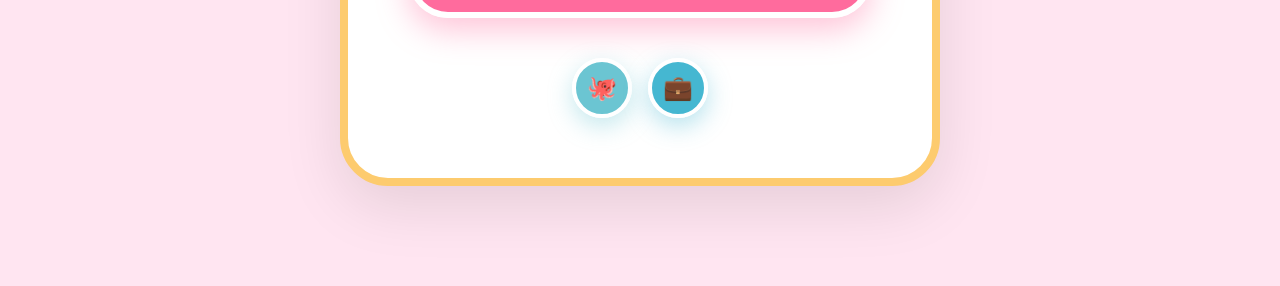
==== commit 48659346: "buttons" ====
--- a/templates/portfolio/index.html
+++ b/templates/portfolio/index.html
@@ -198,8 +198,22 @@
                         <h3 class="project-title">Virlie Logistics</h3>
                         <p class="project-description">Supply chain management system for tracking shipments</p>
                         <div class="tech-tag">
-                            <span class="tag-text">Django • Mysql • JavaScript • Digital ocean</span>
+                            <span class="tag-text">Django • Mysql • JavaScript • Digital Ocean</span>
                         </div>
+                
+                        <a href="https://virilelogistics.onrender.com" target="_blank"
+                           style="display:inline-block;
+                                  margin-top:10px;
+                                  padding:8px 16px;
+                                  background-color:#4CAF50;
+                                  color:#fff;
+                                  text-decoration:none;
+                                  border-radius:6px;
+                                  font-weight:500;"
+                           onmouseover="this.style.backgroundColor='#45a049'; this.style.transform='scale(1.05)';"
+                           onmouseout="this.style.backgroundColor='#4CAF50'; this.style.transform='scale(1)';">
+                            View Project
+                        </a>
                     </div>
                 </div>
 
@@ -231,18 +245,7 @@
                 </div>
                 
 
-                <div class="project-card cloud-card">
-                    <div class="project-icon">
-                        <div class="icon-emoji">☁️</div>
-                    </div>
-                    <div class="project-content">
-                        <h3 class="project-title">Cloud Storage</h3>
-                        <p class="project-description">Secure file storage and sharing platform</p>
-                        <div class="tech-tag">
-                            <span class="tag-text">Django • AWS S3 • WebSockets</span>
-                        </div>
-                    </div>
-                </div>
+
 
                 <div class="project-card todo-card">
                     <div class="project-icon">
@@ -252,11 +255,25 @@
                         <h3 class="project-title">To-do List</h3>
                         <p class="project-description">Collaborative task management with real-time updates</p>
                         <div class="tech-tag">
-                            <span class="tag-text">Flask • Python • SqlAlchemy</span>
+                            <span class="tag-text">Flask • Python • SQLAlchemy</span>
                         </div>
+                
+                        <a href="https://to-do-eg14.onrender.com" target="_blank"
+                           style="display:inline-block;
+                                  margin-top:10px;
+                                  padding:8px 16px;
+                                  background-color:#4CAF50;
+                                  color:#fff;
+                                  text-decoration:none;
+                                  border-radius:6px;
+                                  font-weight:500;"
+                           onmouseover="this.style.backgroundColor='#45a049'; this.style.transform='scale(1.05)';"
+                           onmouseout="this.style.backgroundColor='#4CAF50'; this.style.transform='scale(1)';">
+                            View Project
+                        </a>
                     </div>
                 </div>
-            </div>
+                
         </section>
 
         <!-- Skills Section -->
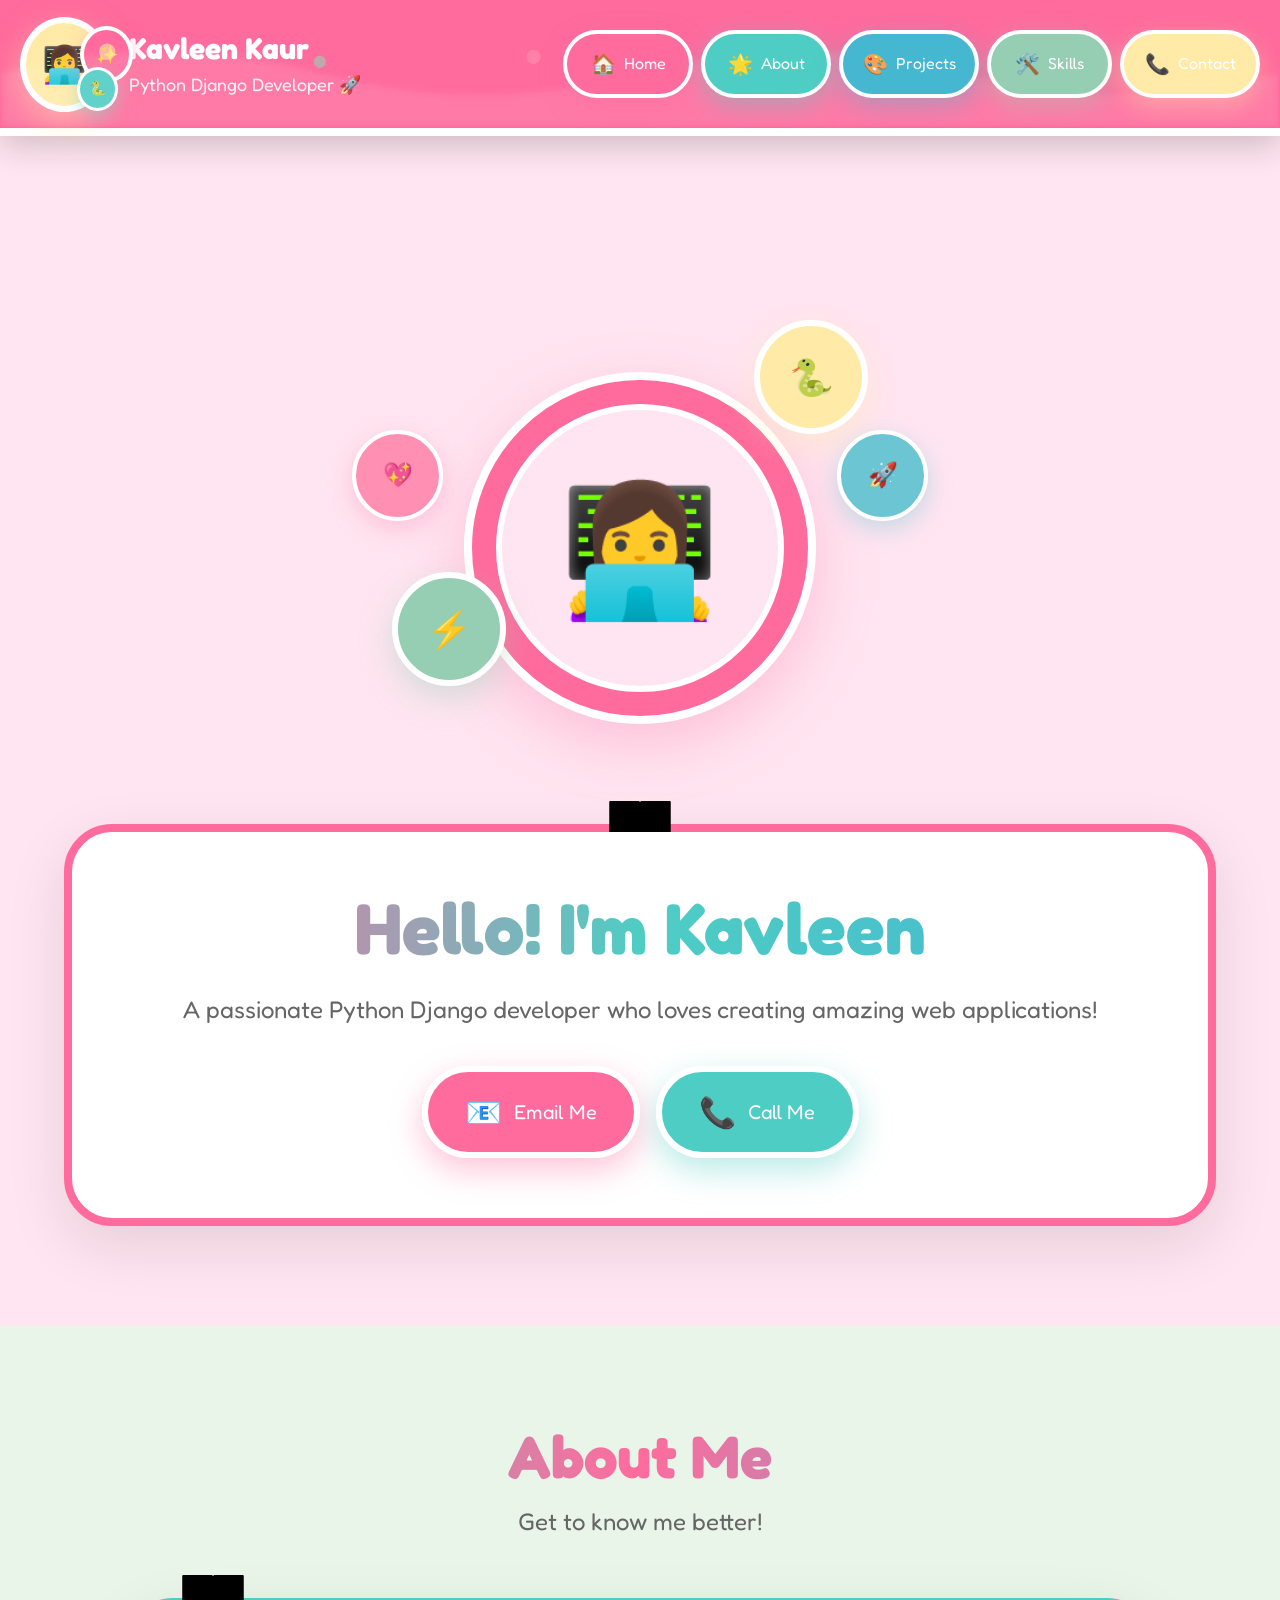
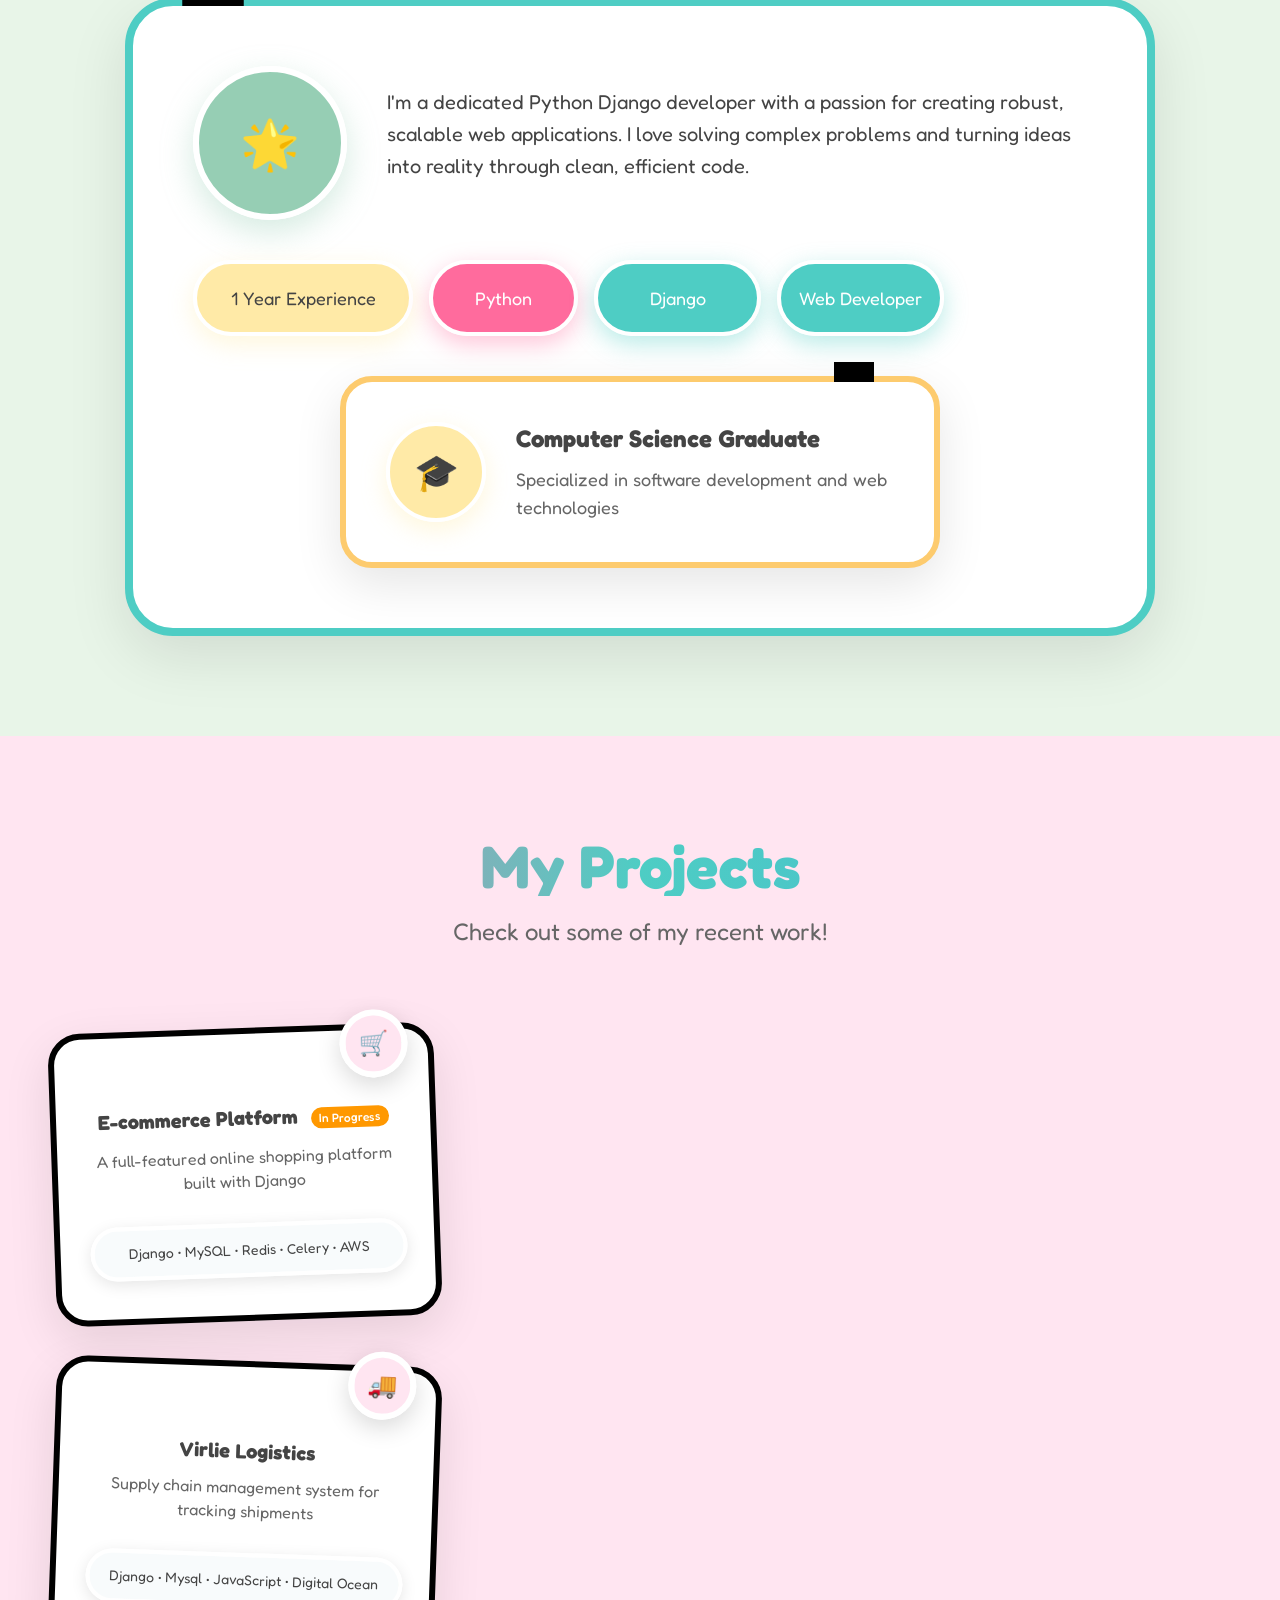
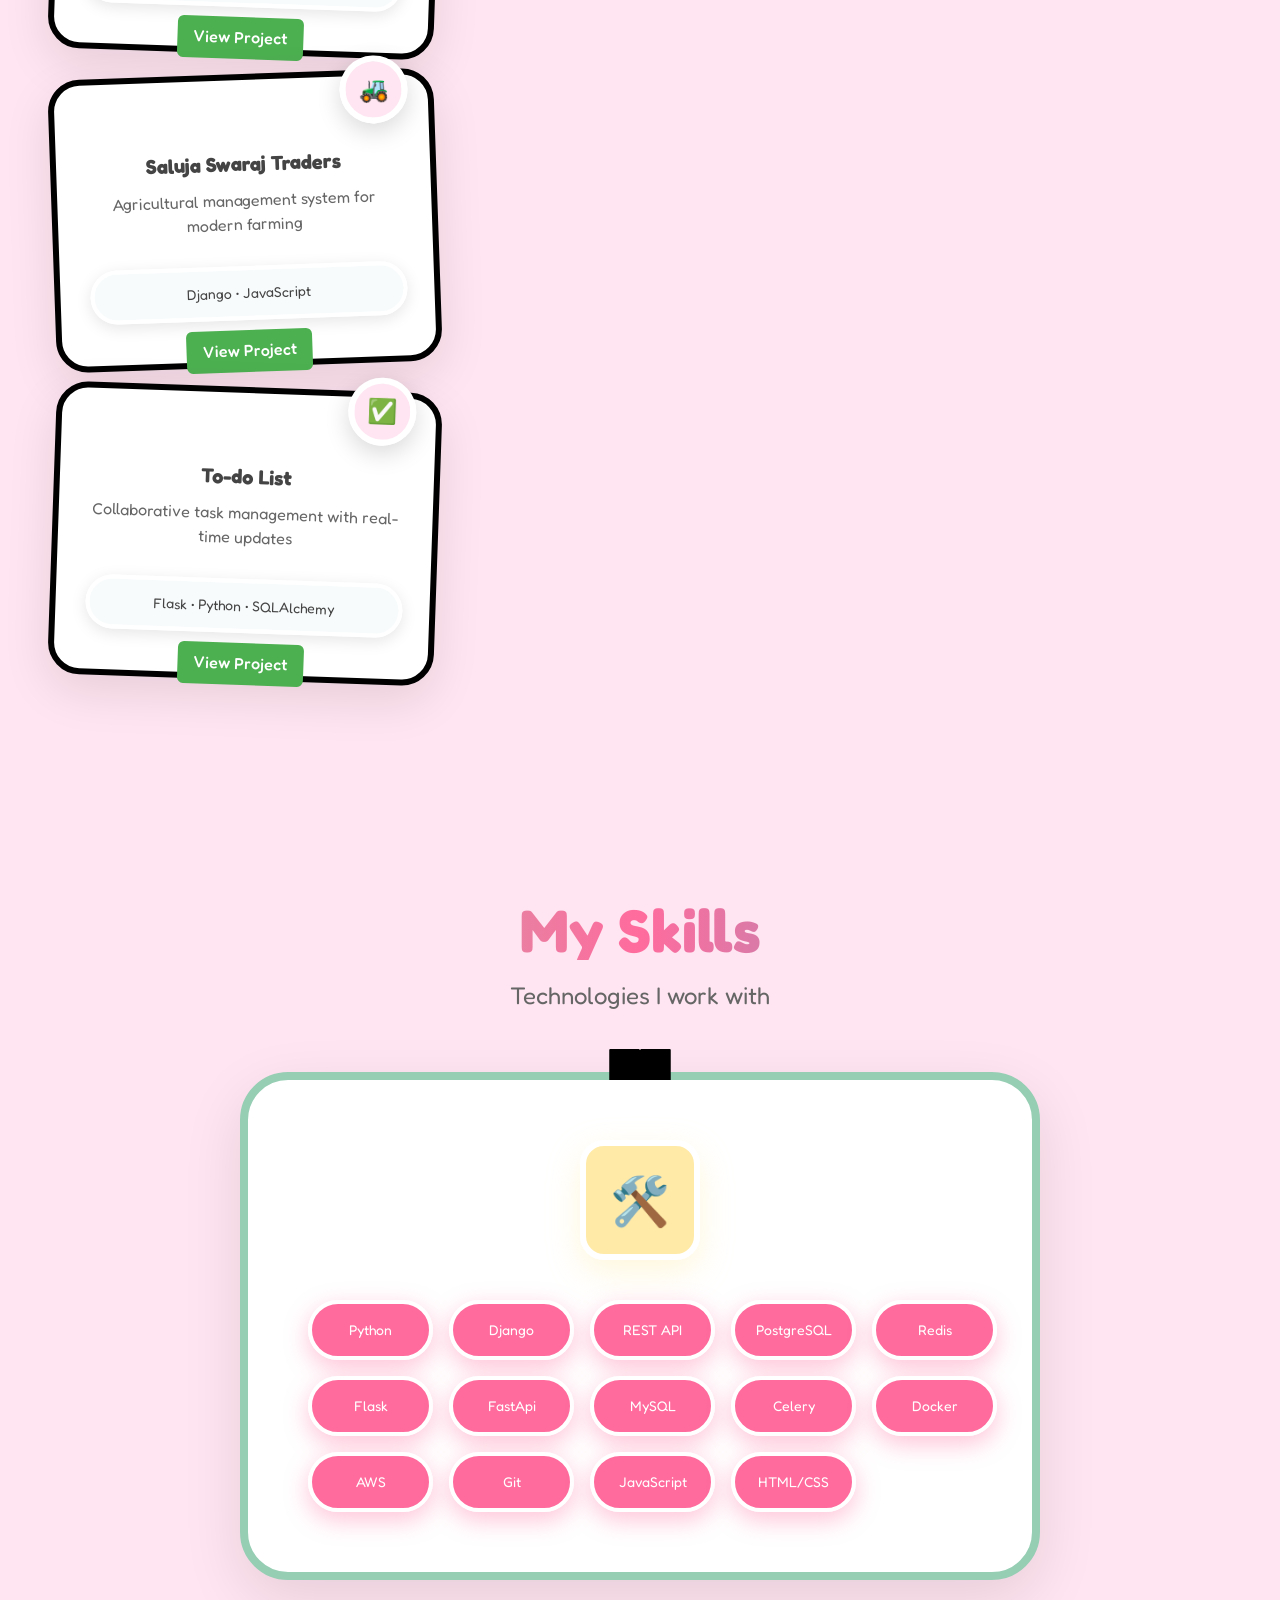
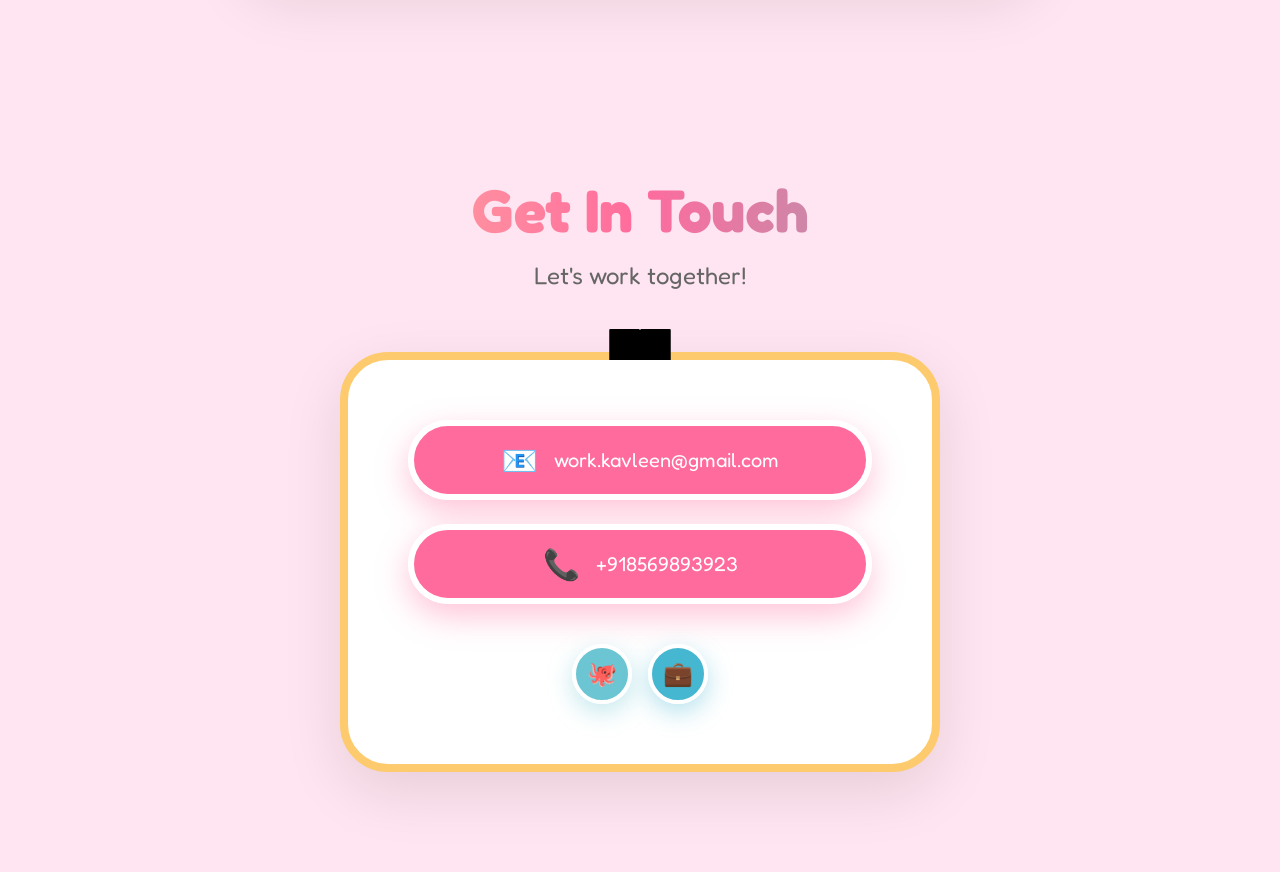
==== commit 587b096c: "last commit" ====
--- a/templates/portfolio/index.html
+++ b/templates/portfolio/index.html
@@ -182,14 +182,30 @@
                         <div class="icon-emoji">🛒</div>
                     </div>
                     <div class="project-content">
-                        <h3 class="project-title">E-commerce Platform</h3>
-                        <p class="project-description">A full-featured online shopping platform built with Django</p>
+                        <h3 class="project-title">
+                            E-commerce Platform
+                            <span style="margin-left:8px;
+                                         padding:3px 8px;
+                                         font-size:0.75rem;
+                                         background-color:#ff9800;
+                                         color:#fff;
+                                         border-radius:12px;
+                                         font-weight:500;">
+                                In Progress
+                            </span>
+                        </h3>
+            
+                        <p class="project-description">
+                            A full-featured online shopping platform built with Django
+                        </p>
+            
                         <div class="tech-tag">
                             <span class="tag-text">Django • MySQL • Redis • Celery • AWS</span>
                         </div>
                     </div>
                 </div>
-
+            </div>
+            
                 <div class="project-card logistics-card">
                     <div class="project-icon">
                         <div class="icon-emoji">🚚</div>
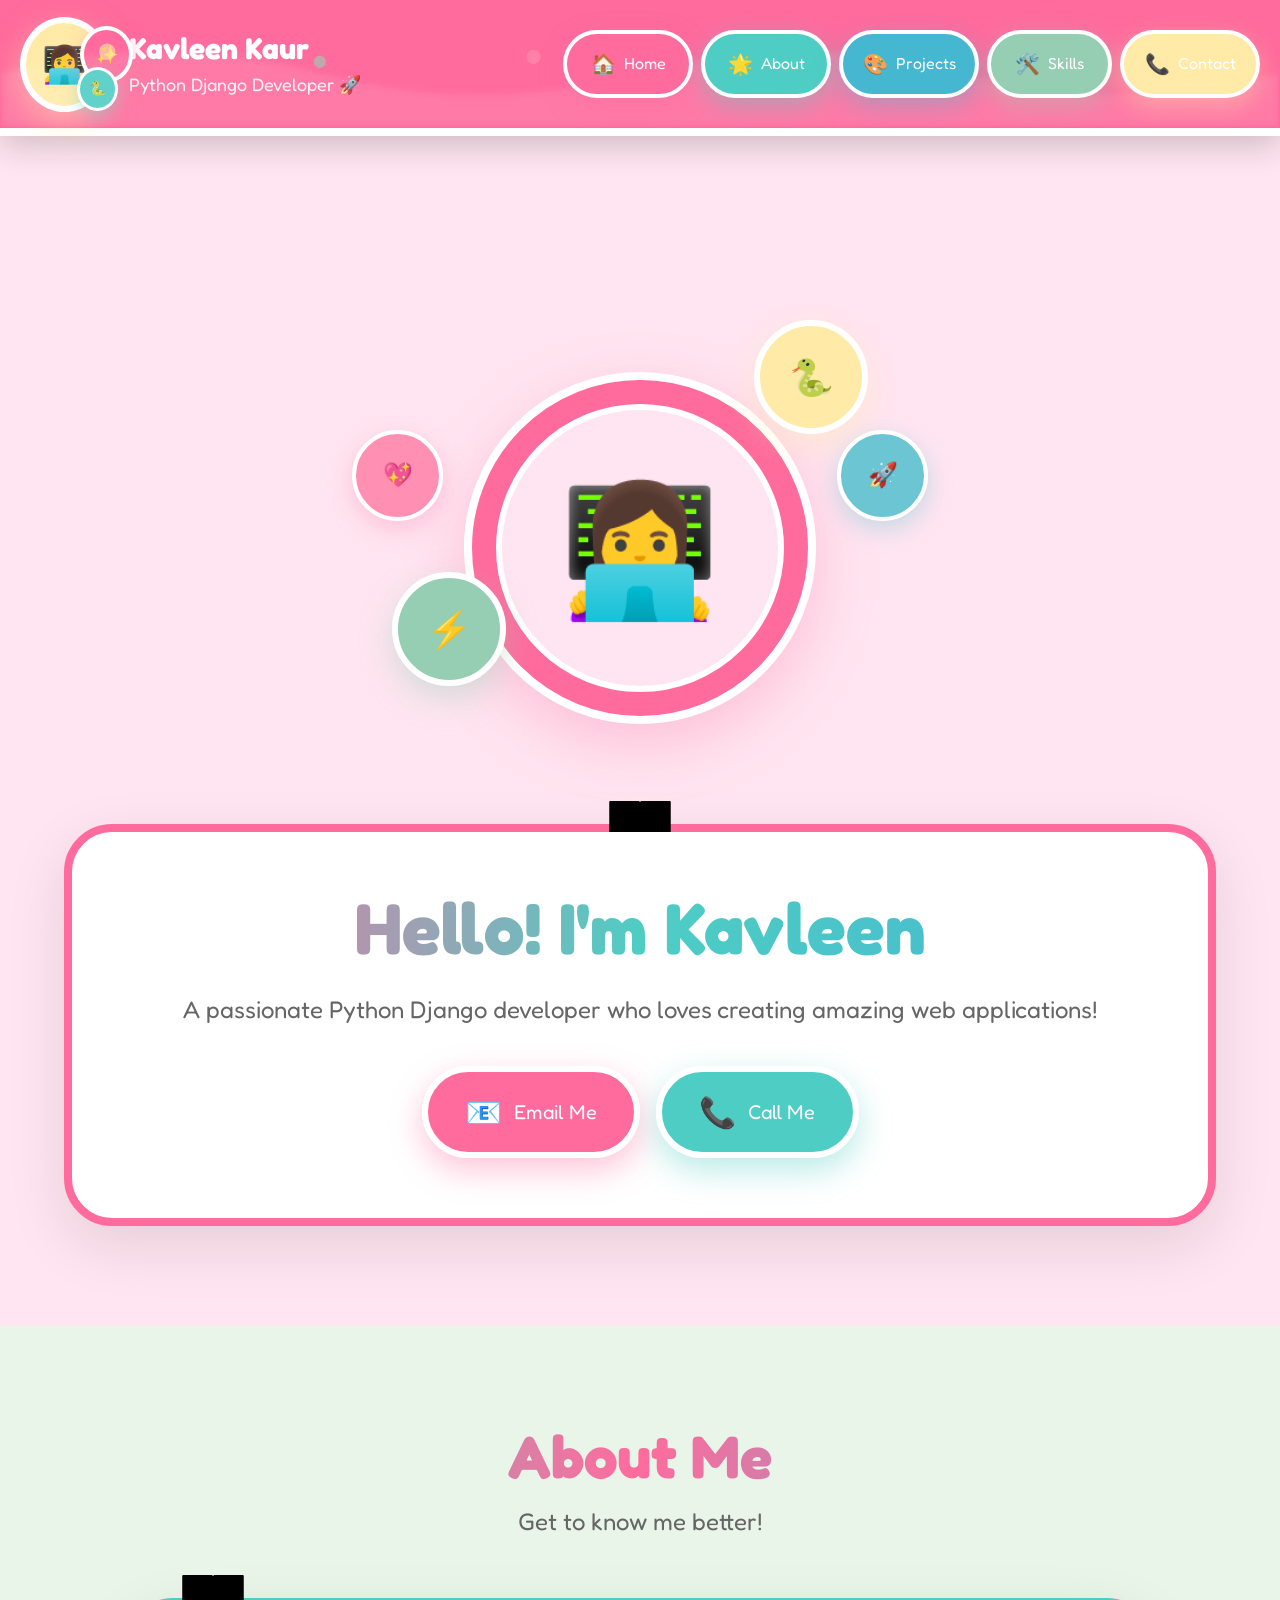
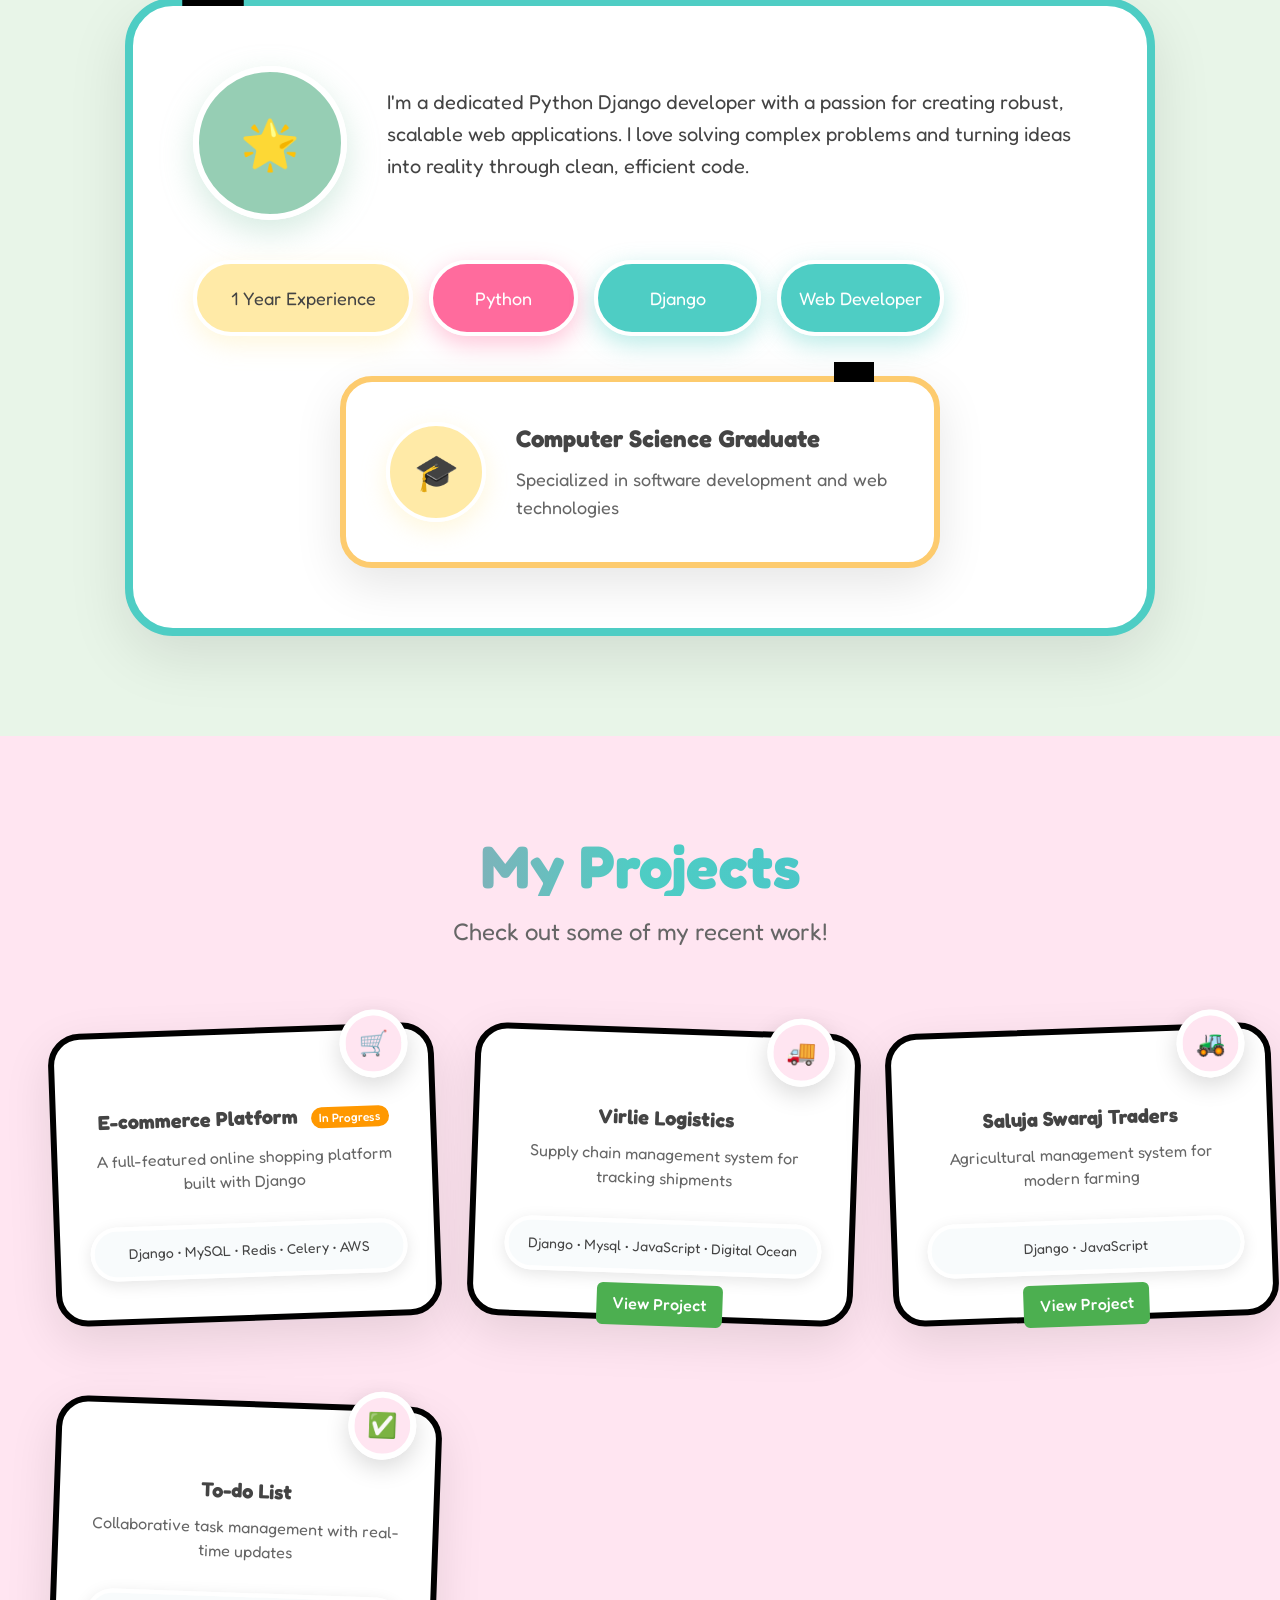
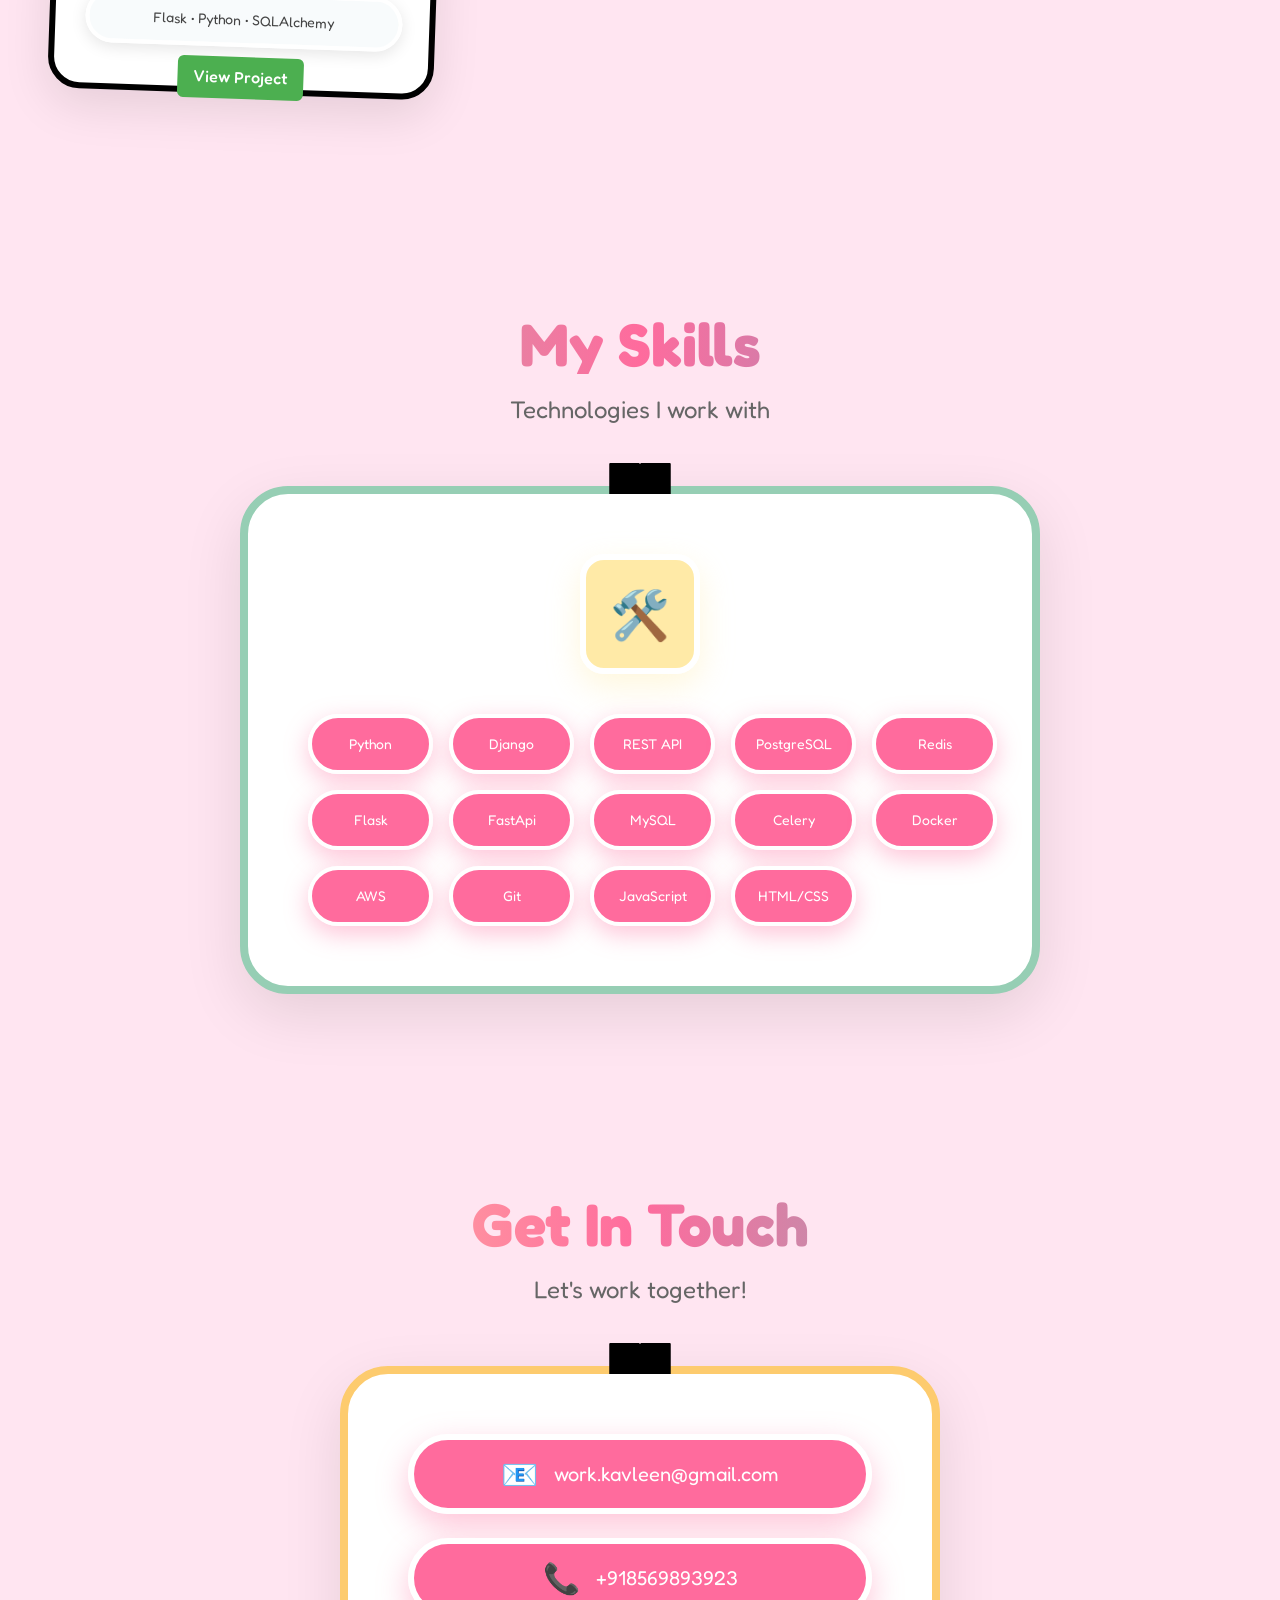
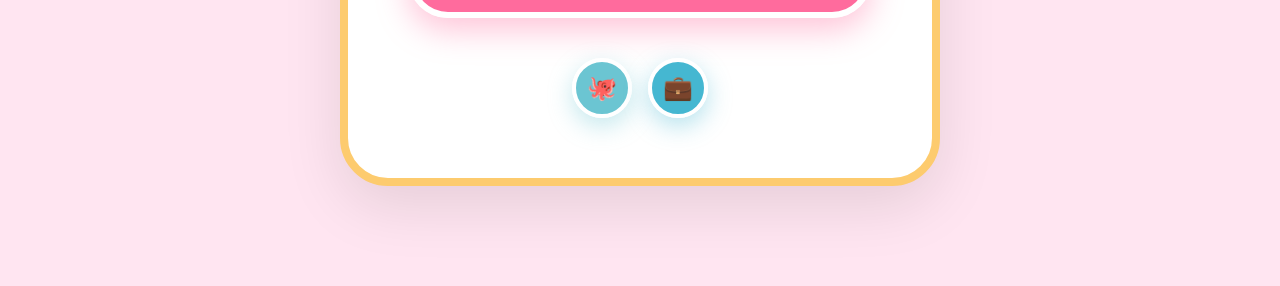
==== commit dddab20e: "l chnge" ====
--- a/templates/portfolio/index.html
+++ b/templates/portfolio/index.html
@@ -175,8 +175,11 @@
                 <h2 class="section-title">My Projects</h2>
                 <p class="section-subtitle">Check out some of my recent work!</p>
             </div>
-
+        
+            <!-- 🔥 GRID START -->
             <div class="projects-grid">
+        
+                <!-- E-commerce -->
                 <div class="project-card ecommerce-card">
                     <div class="project-icon">
                         <div class="icon-emoji">🛒</div>
@@ -194,103 +197,85 @@
                                 In Progress
                             </span>
                         </h3>
-            
                         <p class="project-description">
                             A full-featured online shopping platform built with Django
                         </p>
-            
                         <div class="tech-tag">
                             <span class="tag-text">Django • MySQL • Redis • Celery • AWS</span>
                         </div>
                     </div>
                 </div>
-            </div>
-            
+        
+                <!-- Logistics -->
                 <div class="project-card logistics-card">
                     <div class="project-icon">
                         <div class="icon-emoji">🚚</div>
                     </div>
                     <div class="project-content">
                         <h3 class="project-title">Virlie Logistics</h3>
-                        <p class="project-description">Supply chain management system for tracking shipments</p>
+                        <p class="project-description">
+                            Supply chain management system for tracking shipments
+                        </p>
                         <div class="tech-tag">
                             <span class="tag-text">Django • Mysql • JavaScript • Digital Ocean</span>
                         </div>
-                
                         <a href="https://virilelogistics.onrender.com" target="_blank"
-                           style="display:inline-block;
-                                  margin-top:10px;
-                                  padding:8px 16px;
-                                  background-color:#4CAF50;
-                                  color:#fff;
-                                  text-decoration:none;
-                                  border-radius:6px;
-                                  font-weight:500;"
-                           onmouseover="this.style.backgroundColor='#45a049'; this.style.transform='scale(1.05)';"
-                           onmouseout="this.style.backgroundColor='#4CAF50'; this.style.transform='scale(1)';">
+                           style="display:inline-block;margin-top:10px;padding:8px 16px;
+                                  background-color:#4CAF50;color:#fff;text-decoration:none;
+                                  border-radius:6px;font-weight:500;">
                             View Project
                         </a>
                     </div>
                 </div>
-
+        
+                <!-- Tractor -->
                 <div class="project-card tractor-card">
                     <div class="project-icon">
                         <div class="icon-emoji">🚜</div>
                     </div>
                     <div class="project-content">
                         <h3 class="project-title">Saluja Swaraj Traders</h3>
-                        <p class="project-description">Agricultural management system for modern farming</p>
+                        <p class="project-description">
+                            Agricultural management system for modern farming
+                        </p>
                         <div class="tech-tag">
                             <span class="tag-text">Django • JavaScript</span>
                         </div>
                         <a href="https://swaraj-y7jw.onrender.com" target="_blank"
-                        style="display: inline-block;
-                               padding: 8px 16px;
-                               background-color: #4CAF50;
-                               color: #fff;
-                               font-weight: 500;
-                               text-decoration: none;
-                               border-radius: 6px;
-                               margin-top: 10px;"
-                        onmouseover="this.style.backgroundColor='#45a049'; this.style.transform='scale(1.05)';"
-                        onmouseout="this.style.backgroundColor='#4CAF50'; this.style.transform='scale(1)';">
-                         View Project
-                     </a>
-                     
+                           style="display:inline-block;margin-top:10px;padding:8px 16px;
+                                  background-color:#4CAF50;color:#fff;text-decoration:none;
+                                  border-radius:6px;font-weight:500;">
+                            View Project
+                        </a>
                     </div>
                 </div>
-                
-
-
-
+        
+                <!-- Todo -->
                 <div class="project-card todo-card">
                     <div class="project-icon">
                         <div class="icon-emoji">✅</div>
                     </div>
                     <div class="project-content">
                         <h3 class="project-title">To-do List</h3>
-                        <p class="project-description">Collaborative task management with real-time updates</p>
+                        <p class="project-description">
+                            Collaborative task management with real-time updates
+                        </p>
                         <div class="tech-tag">
                             <span class="tag-text">Flask • Python • SQLAlchemy</span>
                         </div>
-                
                         <a href="https://to-do-eg14.onrender.com" target="_blank"
-                           style="display:inline-block;
-                                  margin-top:10px;
-                                  padding:8px 16px;
-                                  background-color:#4CAF50;
-                                  color:#fff;
-                                  text-decoration:none;
-                                  border-radius:6px;
-                                  font-weight:500;"
-                           onmouseover="this.style.backgroundColor='#45a049'; this.style.transform='scale(1.05)';"
-                           onmouseout="this.style.backgroundColor='#4CAF50'; this.style.transform='scale(1)';">
+                           style="display:inline-block;margin-top:10px;padding:8px 16px;
+                                  background-color:#4CAF50;color:#fff;text-decoration:none;
+                                  border-radius:6px;font-weight:500;">
                             View Project
                         </a>
                     </div>
                 </div>
-                
+        
+            </div>
+            <!-- 🔥 GRID END -->
         </section>
+        
 
         <!-- Skills Section -->
         <section id="skills" class="skills-section">
